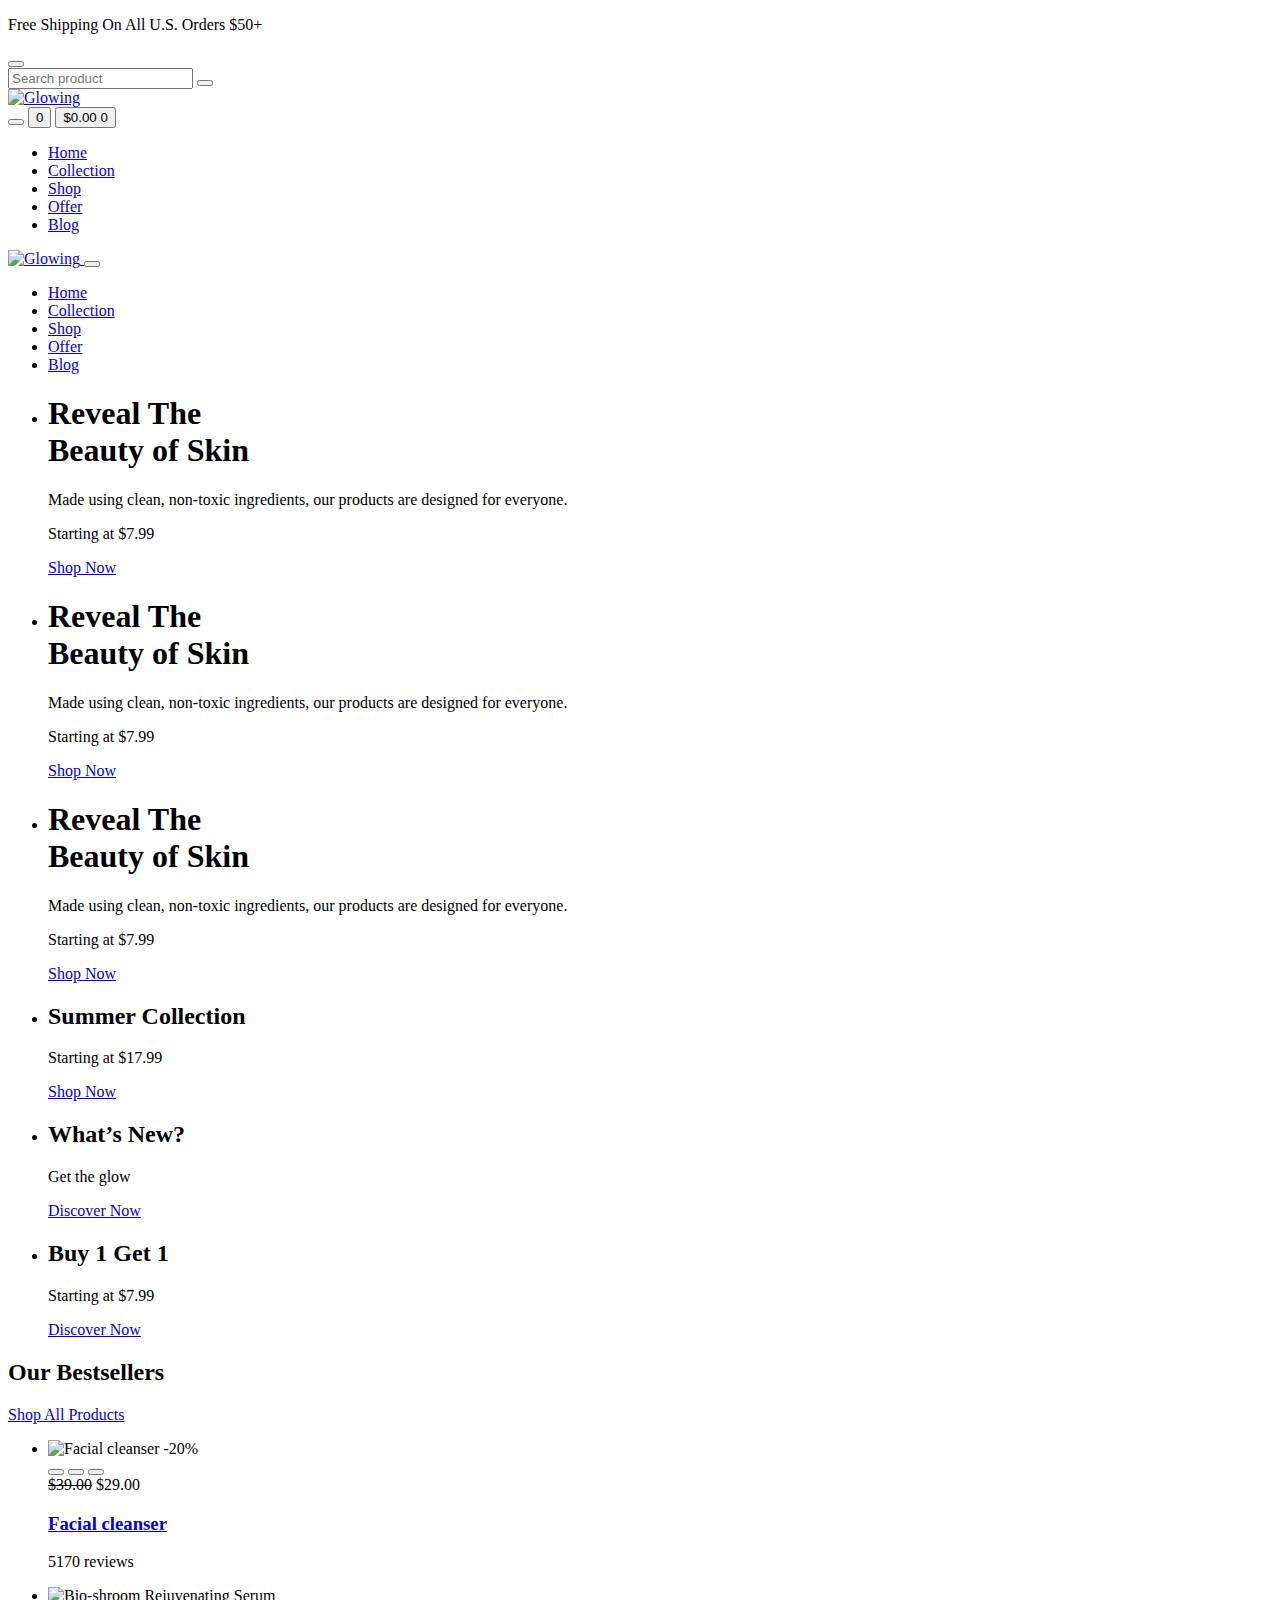
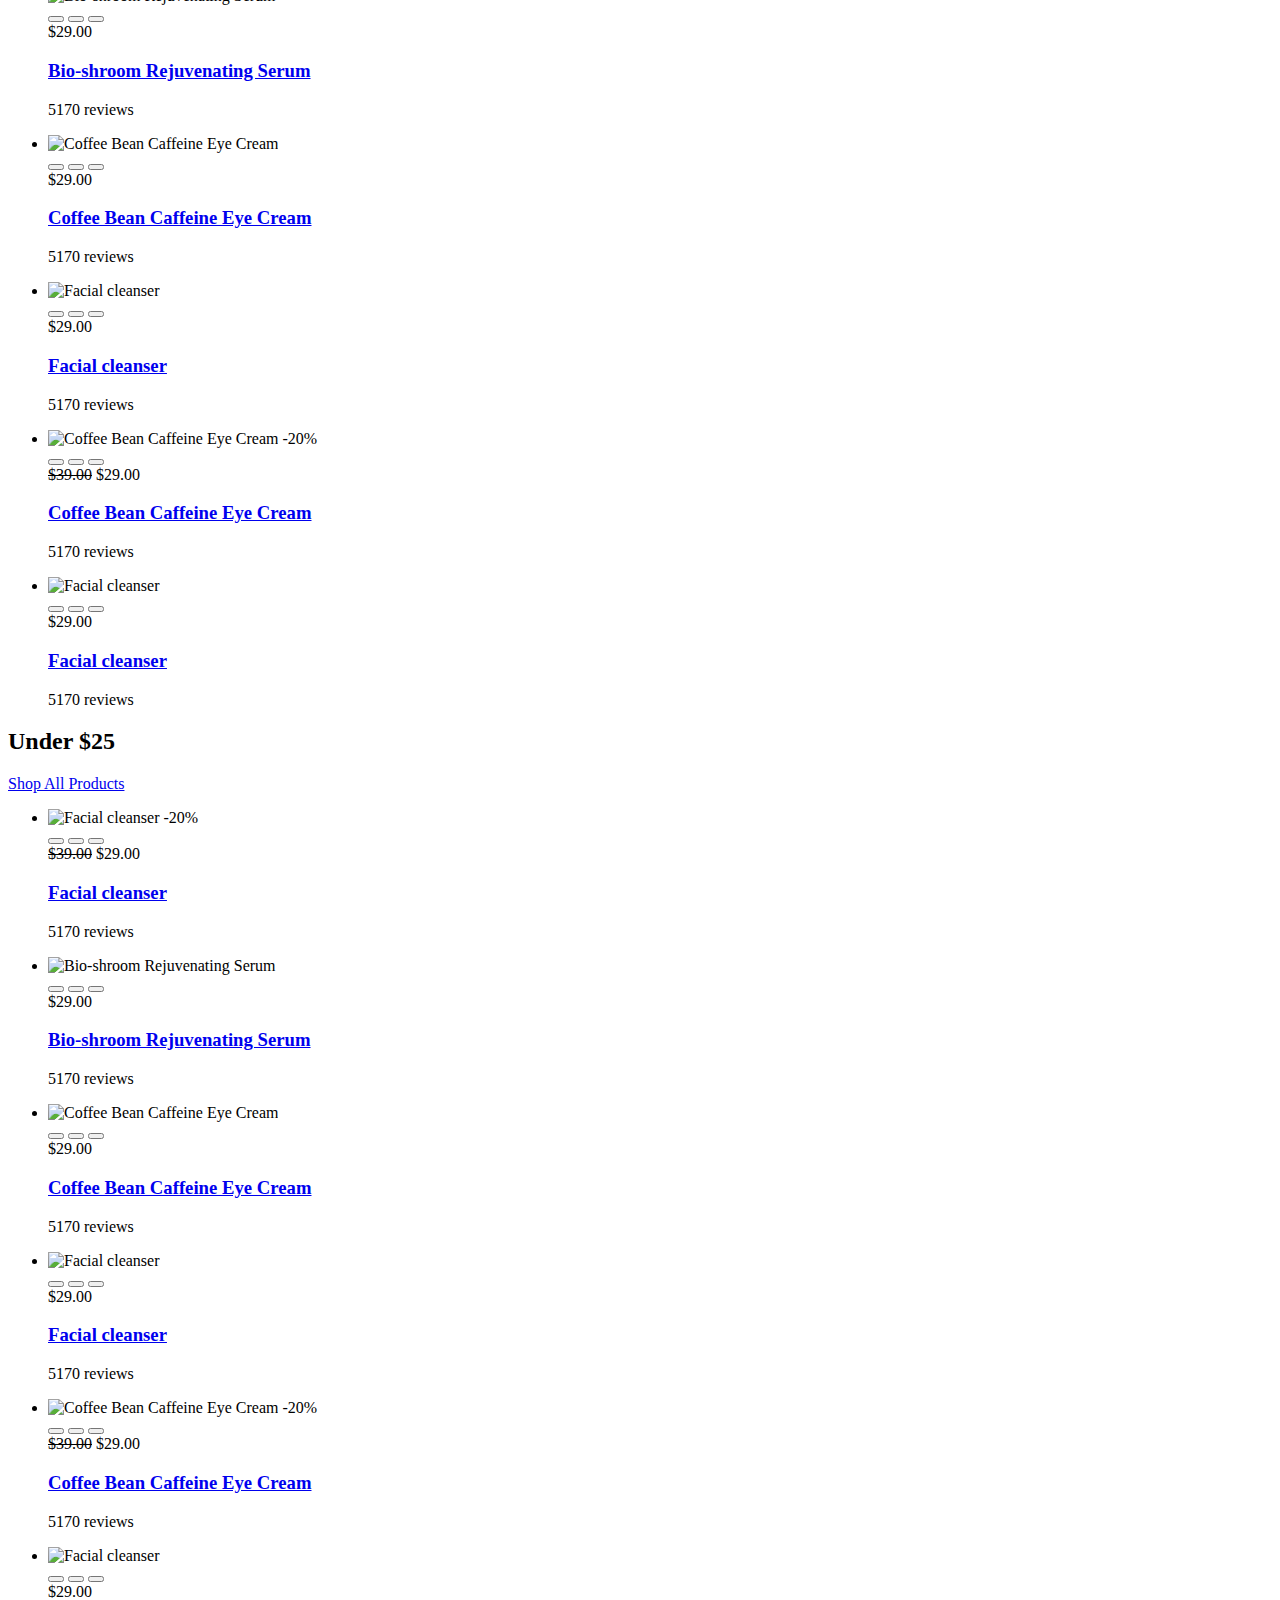
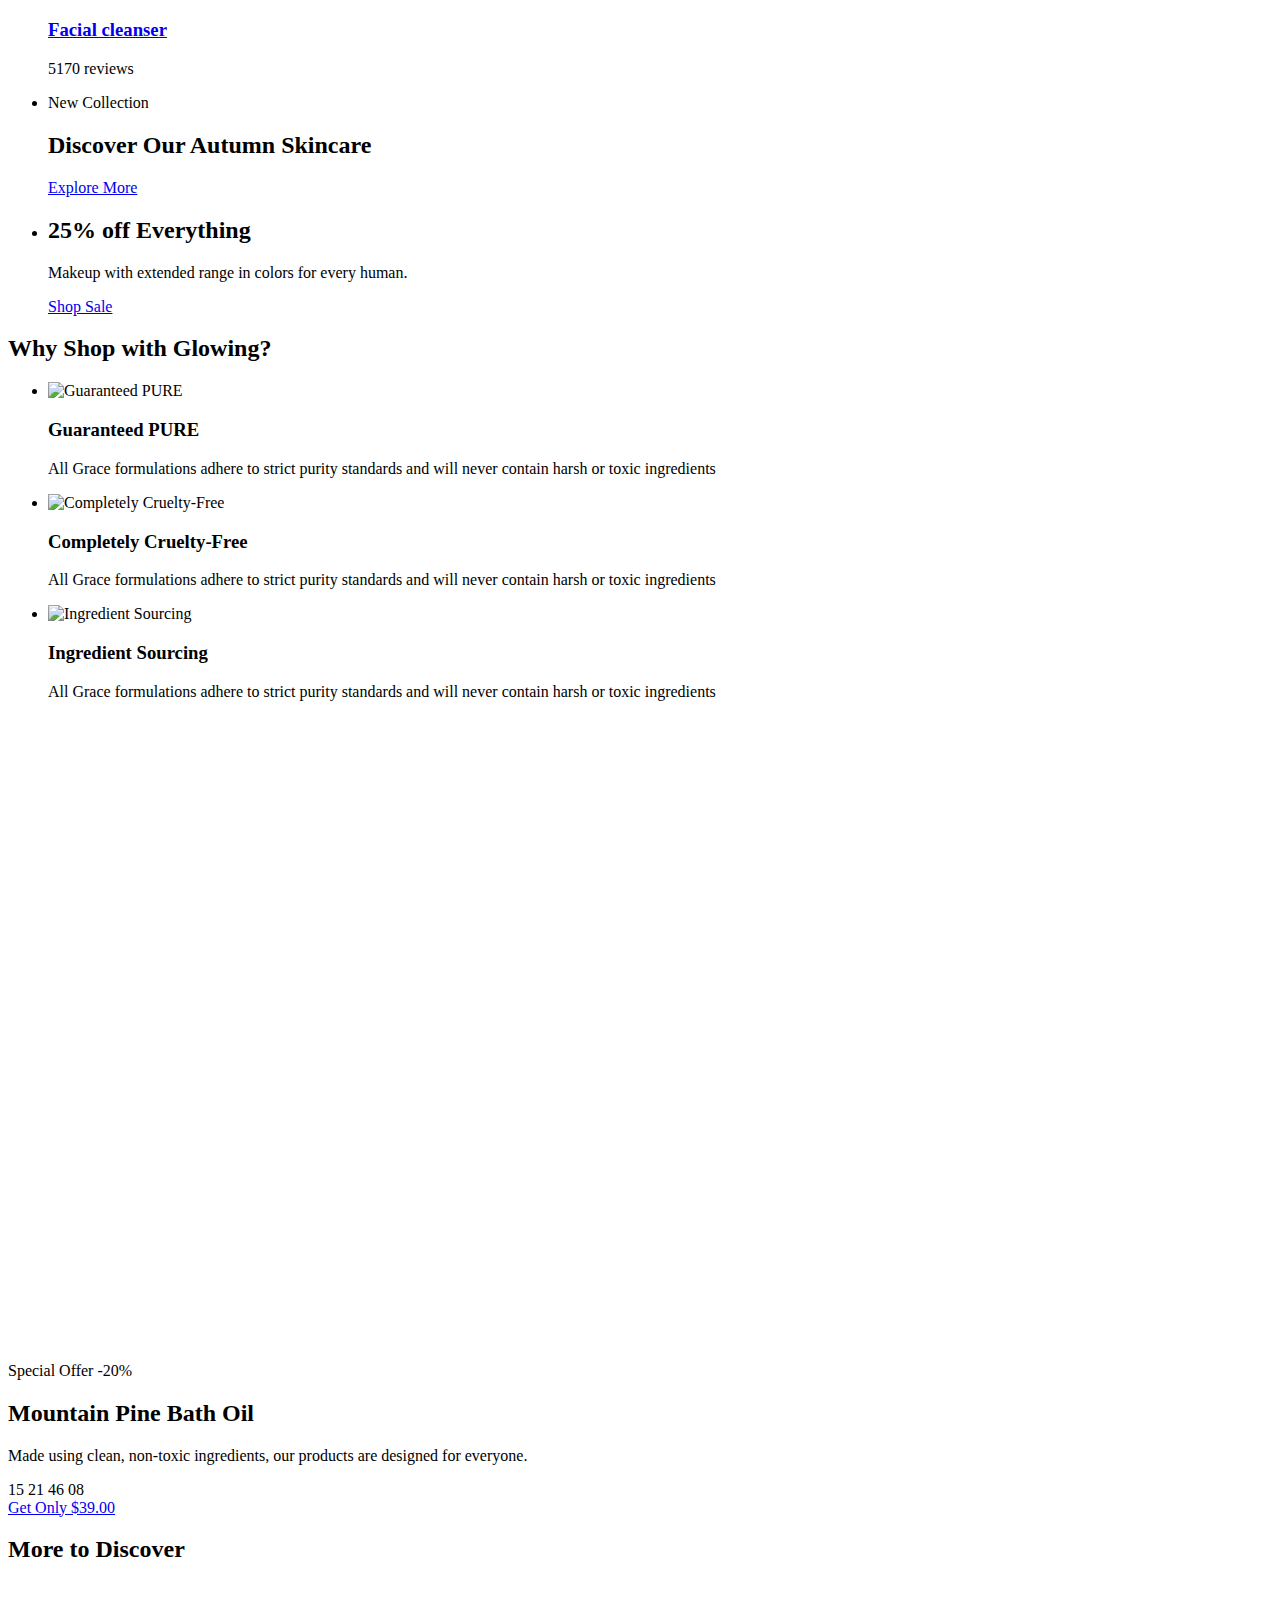
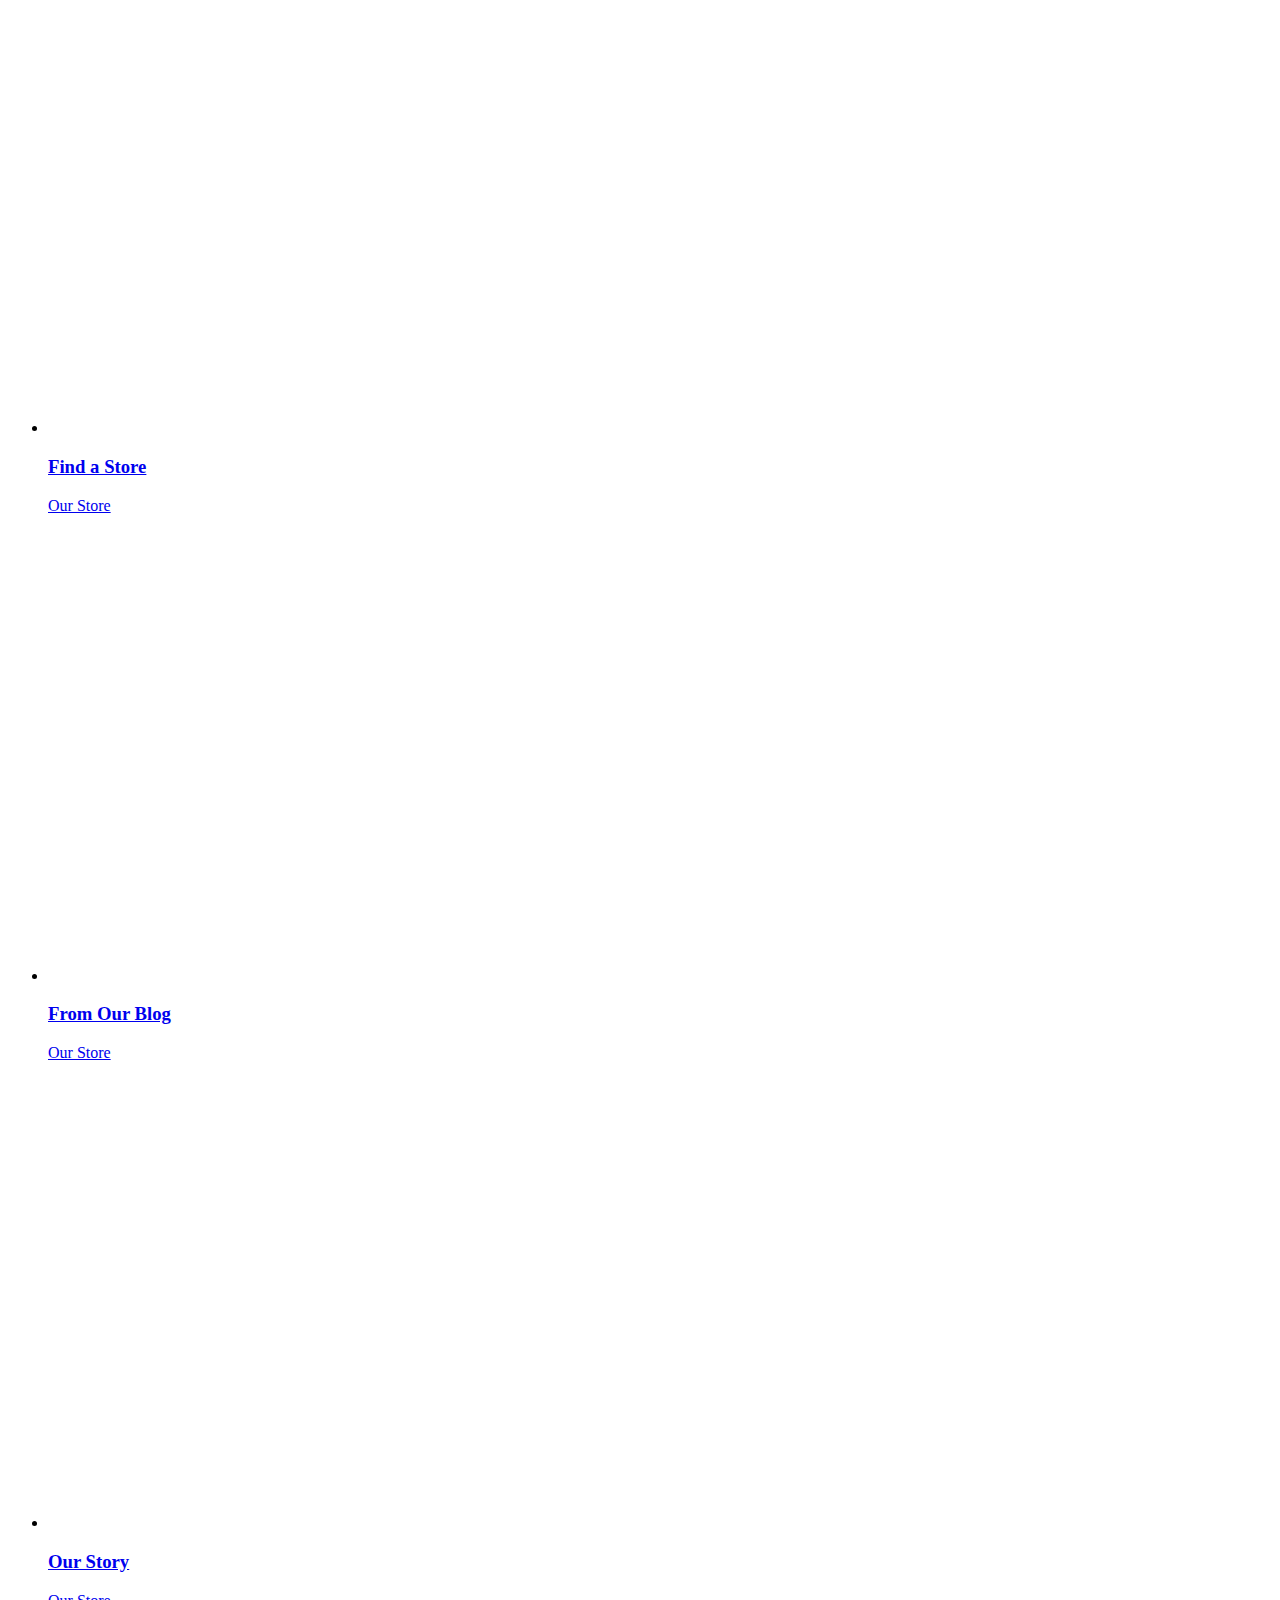
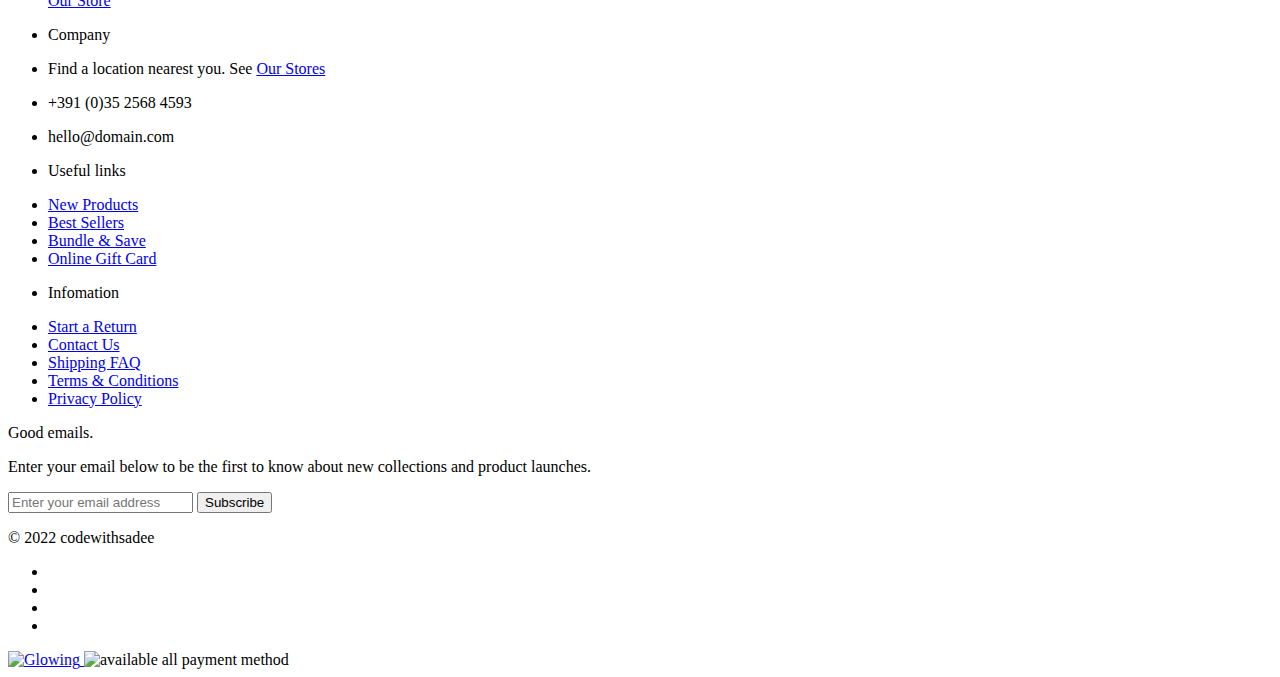
==== index (1).html @ ff94a31a "Add files via upload" ====
<!DOCTYPE html>
<html lang="en">

<head>
  <meta charset="UTF-8">
  <meta http-equiv="X-UA-Compatible" content="IE=edge">
  <meta name="viewport" content="width=device-width, initial-scale=1.0">
  <title>Glowing - Reveal The Beauty of Skin</title>

  <!-- 
    - favicon
  -->
  <link rel="shortcut icon" href="./favicon.svg" type="image/svg+xml">

  <!-- 
    - custom css link
  -->
  <link rel="stylesheet" href="./assets/css/style.css">

  <!-- 
    - google font link
  -->
  <link rel="preconnect" href="https://fonts.googleapis.com">
  <link rel="preconnect" href="https://fonts.gstatic.com" crossorigin>
  <link href="https://fonts.googleapis.com/css2?family=Urbanist:wght@400;500;600;700;800&display=swap" rel="stylesheet">

  <!-- 
    - preload images
  -->
  <link rel="preload" as="image" href="./assets/images/logo.png">
  <link rel="preload" as="image" href="./assets/images/hero-banner-1.jpg">
  <link rel="preload" as="image" href="./assets/images/hero-banner-2.jpg">
  <link rel="preload" as="image" href="./assets/images/hero-banner-3.jpg">

</head>

<body id="top">

  <!-- 
    - #HEADER
  -->

  <header class="header">

    <div class="alert">
      <div class="container">
        <p class="alert-text">Free Shipping On All U.S. Orders $50+</p>
      </div>
    </div>

    <div class="header-top" data-header>
      <div class="container">

        <button class="nav-open-btn" aria-label="open menu" data-nav-toggler>
          <span class="line line-1"></span>
          <span class="line line-2"></span>
          <span class="line line-3"></span>
        </button>

        <div class="input-wrapper">
          <input type="search" name="search" placeholder="Search product" class="search-field">

          <button class="search-submit" aria-label="search">
            <ion-icon name="search-outline" aria-hidden="true"></ion-icon>
          </button>
        </div>

        <a href="#" class="logo">
          <img src="./assets/images/logo.png" width="179" height="26" alt="Glowing">
        </a>

        <div class="header-actions">

          <button class="header-action-btn" aria-label="user">
            <ion-icon name="person-outline" aria-hidden="true" aria-hidden="true"></ion-icon>
          </button>

          <button class="header-action-btn" aria-label="favourite item">
            <ion-icon name="star-outline" aria-hidden="true" aria-hidden="true"></ion-icon>

            <span class="btn-badge">0</span>
          </button>

          <button class="header-action-btn" aria-label="cart item">
            <data class="btn-text" value="0">$0.00</data>

            <ion-icon name="bag-handle-outline" aria-hidden="true" aria-hidden="true"></ion-icon>

            <span class="btn-badge">0</span>
          </button>

        </div>

        <nav class="navbar">
          <ul class="navbar-list">

            <li>
              <a href="#home" class="navbar-link has-after">Home</a>
            </li>

            <li>
              <a href="#collection" class="navbar-link has-after">Collection</a>
            </li>

            <li>
              <a href="#shop" class="navbar-link has-after">Shop</a>
            </li>

            <li>
              <a href="#offer" class="navbar-link has-after">Offer</a>
            </li>

            <li>
              <a href="#blog" class="navbar-link has-after">Blog</a>
            </li>

          </ul>
        </nav>

      </div>
    </div>

  </header>





  <!-- 
    - #MOBILE NAVBAR
  -->

  <div class="sidebar">
    <div class="mobile-navbar" data-navbar>

      <div class="wrapper">
        <a href="#" class="logo">
          <img src="./assets/images/logo.png" width="179" height="26" alt="Glowing">
        </a>

        <button class="nav-close-btn" aria-label="close menu" data-nav-toggler>
          <ion-icon name="close-outline" aria-hidden="true"></ion-icon>
        </button>
      </div>

      <ul class="navbar-list">

        <li>
          <a href="#home" class="navbar-link" data-nav-link>Home</a>
        </li>

        <li>
          <a href="#collection" class="navbar-link" data-nav-link>Collection</a>
        </li>

        <li>
          <a href="#shop" class="navbar-link" data-nav-link>Shop</a>
        </li>

        <li>
          <a href="#offer" class="navbar-link" data-nav-link>Offer</a>
        </li>

        <li>
          <a href="#blog" class="navbar-link" data-nav-link>Blog</a>
        </li>

      </ul>

    </div>

    <div class="overlay" data-nav-toggler data-overlay></div>
  </div>





  <main>
    <article>

      <!-- 
        - #HERO
      -->

      <section class="section hero" id="home" aria-label="hero" data-section>
        <div class="container">

          <ul class="has-scrollbar">

            <li class="scrollbar-item">
              <div class="hero-card has-bg-image" style="background-image: url('./assets/images/hero-banner-1.jpg')">

                <div class="card-content">

                  <h1 class="h1 hero-title">
                    Reveal The <br>
                    Beauty of Skin
                  </h1>

                  <p class="hero-text">
                    Made using clean, non-toxic ingredients, our products are designed for everyone.
                  </p>

                  <p class="price">Starting at $7.99</p>

                  <a href="#" class="btn btn-primary">Shop Now</a>

                </div>

              </div>
            </li>

            <li class="scrollbar-item">
              <div class="hero-card has-bg-image" style="background-image: url('./assets/images/hero-banner-2.jpg')">

                <div class="card-content">

                  <h1 class="h1 hero-title">
                    Reveal The <br>
                    Beauty of Skin
                  </h1>

                  <p class="hero-text">
                    Made using clean, non-toxic ingredients, our products are designed for everyone.
                  </p>

                  <p class="price">Starting at $7.99</p>

                  <a href="#" class="btn btn-primary">Shop Now</a>

                </div>

              </div>
            </li>

            <li class="scrollbar-item">
              <div class="hero-card has-bg-image" style="background-image: url('./assets/images/hero-banner-3.jpg')">

                <div class="card-content">

                  <h1 class="h1 hero-title">
                    Reveal The <br>
                    Beauty of Skin
                  </h1>

                  <p class="hero-text">
                    Made using clean, non-toxic ingredients, our products are designed for everyone.
                  </p>

                  <p class="price">Starting at $7.99</p>

                  <a href="#" class="btn btn-primary">Shop Now</a>

                </div>

              </div>
            </li>

          </ul>

        </div>
      </section>





      <!-- 
        - #COLLECTION
      -->

      <section class="section collection" id="collection" aria-label="collection" data-section>
        <div class="container">

          <ul class="collection-list">

            <li>
              <div class="collection-card has-before hover:shine">

                <h2 class="h2 card-title">Summer Collection</h2>

                <p class="card-text">Starting at $17.99</p>

                <a href="#" class="btn-link">
                  <span class="span">Shop Now</span>

                  <ion-icon name="arrow-forward" aria-hidden="true"></ion-icon>
                </a>

                <div class="has-bg-image" style="background-image: url('./assets/images/collection-1.jpg')"></div>

              </div>
            </li>

            <li>
              <div class="collection-card has-before hover:shine">

                <h2 class="h2 card-title">What’s New?</h2>

                <p class="card-text">Get the glow</p>

                <a href="#" class="btn-link">
                  <span class="span">Discover Now</span>

                  <ion-icon name="arrow-forward" aria-hidden="true"></ion-icon>
                </a>

                <div class="has-bg-image" style="background-image: url('./assets/images/collection-2.jpg')"></div>

              </div>
            </li>

            <li>
              <div class="collection-card has-before hover:shine">

                <h2 class="h2 card-title">Buy 1 Get 1</h2>

                <p class="card-text">Starting at $7.99</p>

                <a href="#" class="btn-link">
                  <span class="span">Discover Now</span>

                  <ion-icon name="arrow-forward" aria-hidden="true"></ion-icon>
                </a>

                <div class="has-bg-image" style="background-image: url('./assets/images/collection-3.jpg')"></div>

              </div>
            </li>

          </ul>

        </div>
      </section>





      <!-- 
        - #SHOP
      -->

      <section class="section shop" id="shop" aria-label="shop" data-section>
        <div class="container">

          <div class="title-wrapper">
            <h2 class="h2 section-title">Our Bestsellers</h2>

            <a href="#" class="btn-link">
              <span class="span">Shop All Products</span>

              <ion-icon name="arrow-forward" aria-hidden="true"></ion-icon>
            </a>
          </div>

          <ul class="has-scrollbar">

            <li class="scrollbar-item">
              <div class="shop-card">

                <div class="card-banner img-holder" style="--width: 540; --height: 720;">
                  <img src="./assets/images/product-01.jpg" width="540" height="720" loading="lazy"
                    alt="Facial cleanser" class="img-cover">

                  <span class="badge" aria-label="20% off">-20%</span>

                  <div class="card-actions">

                    <button class="action-btn" aria-label="add to cart">
                      <ion-icon name="bag-handle-outline" aria-hidden="true"></ion-icon>
                    </button>

                    <button class="action-btn" aria-label="add to whishlist">
                      <ion-icon name="star-outline" aria-hidden="true"></ion-icon>
                    </button>

                    <button class="action-btn" aria-label="compare">
                      <ion-icon name="repeat-outline" aria-hidden="true"></ion-icon>
                    </button>

                  </div>
                </div>

                <div class="card-content">

                  <div class="price">
                    <del class="del">$39.00</del>

                    <span class="span">$29.00</span>
                  </div>

                  <h3>
                    <a href="#" class="card-title">Facial cleanser</a>
                  </h3>

                  <div class="card-rating">

                    <div class="rating-wrapper" aria-label="5 start rating">
                      <ion-icon name="star" aria-hidden="true"></ion-icon>
                      <ion-icon name="star" aria-hidden="true"></ion-icon>
                      <ion-icon name="star" aria-hidden="true"></ion-icon>
                      <ion-icon name="star" aria-hidden="true"></ion-icon>
                      <ion-icon name="star" aria-hidden="true"></ion-icon>
                    </div>

                    <p class="rating-text">5170 reviews</p>

                  </div>

                </div>

              </div>
            </li>

            <li class="scrollbar-item">
              <div class="shop-card">

                <div class="card-banner img-holder" style="--width: 540; --height: 720;">
                  <img src="./assets/images/product-02.jpg" width="540" height="720" loading="lazy"
                    alt="Bio-shroom Rejuvenating Serum" class="img-cover">

                  <div class="card-actions">

                    <button class="action-btn" aria-label="add to cart">
                      <ion-icon name="bag-handle-outline" aria-hidden="true"></ion-icon>
                    </button>

                    <button class="action-btn" aria-label="add to whishlist">
                      <ion-icon name="star-outline" aria-hidden="true"></ion-icon>
                    </button>

                    <button class="action-btn" aria-label="compare">
                      <ion-icon name="repeat-outline" aria-hidden="true"></ion-icon>
                    </button>

                  </div>
                </div>

                <div class="card-content">

                  <div class="price">
                    <span class="span">$29.00</span>
                  </div>

                  <h3>
                    <a href="#" class="card-title">Bio-shroom Rejuvenating Serum</a>
                  </h3>

                  <div class="card-rating">

                    <div class="rating-wrapper" aria-label="5 start rating">
                      <ion-icon name="star" aria-hidden="true"></ion-icon>
                      <ion-icon name="star" aria-hidden="true"></ion-icon>
                      <ion-icon name="star" aria-hidden="true"></ion-icon>
                      <ion-icon name="star" aria-hidden="true"></ion-icon>
                      <ion-icon name="star" aria-hidden="true"></ion-icon>
                    </div>

                    <p class="rating-text">5170 reviews</p>

                  </div>

                </div>

              </div>
            </li>

            <li class="scrollbar-item">
              <div class="shop-card">

                <div class="card-banner img-holder" style="--width: 540; --height: 720;">
                  <img src="./assets/images/product-03.jpg" width="540" height="720" loading="lazy"
                    alt="Coffee Bean Caffeine Eye Cream" class="img-cover">

                  <div class="card-actions">

                    <button class="action-btn" aria-label="add to cart">
                      <ion-icon name="bag-handle-outline" aria-hidden="true"></ion-icon>
                    </button>

                    <button class="action-btn" aria-label="add to whishlist">
                      <ion-icon name="star-outline" aria-hidden="true"></ion-icon>
                    </button>

                    <button class="action-btn" aria-label="compare">
                      <ion-icon name="repeat-outline" aria-hidden="true"></ion-icon>
                    </button>

                  </div>
                </div>

                <div class="card-content">

                  <div class="price">
                    <span class="span">$29.00</span>
                  </div>

                  <h3>
                    <a href="#" class="card-title">Coffee Bean Caffeine Eye Cream</a>
                  </h3>

                  <div class="card-rating">

                    <div class="rating-wrapper" aria-label="5 start rating">
                      <ion-icon name="star" aria-hidden="true"></ion-icon>
                      <ion-icon name="star" aria-hidden="true"></ion-icon>
                      <ion-icon name="star" aria-hidden="true"></ion-icon>
                      <ion-icon name="star" aria-hidden="true"></ion-icon>
                      <ion-icon name="star" aria-hidden="true"></ion-icon>
                    </div>

                    <p class="rating-text">5170 reviews</p>

                  </div>

                </div>

              </div>
            </li>

            <li class="scrollbar-item">
              <div class="shop-card">

                <div class="card-banner img-holder" style="--width: 540; --height: 720;">
                  <img src="./assets/images/product-04.jpg" width="540" height="720" loading="lazy"
                    alt="Facial cleanser" class="img-cover">

                  <div class="card-actions">

                    <button class="action-btn" aria-label="add to cart">
                      <ion-icon name="bag-handle-outline" aria-hidden="true"></ion-icon>
                    </button>

                    <button class="action-btn" aria-label="add to whishlist">
                      <ion-icon name="star-outline" aria-hidden="true"></ion-icon>
                    </button>

                    <button class="action-btn" aria-label="compare">
                      <ion-icon name="repeat-outline" aria-hidden="true"></ion-icon>
                    </button>

                  </div>
                </div>

                <div class="card-content">

                  <div class="price">
                    <span class="span">$29.00</span>
                  </div>

                  <h3>
                    <a href="#" class="card-title">Facial cleanser</a>
                  </h3>

                  <div class="card-rating">

                    <div class="rating-wrapper" aria-label="5 start rating">
                      <ion-icon name="star" aria-hidden="true"></ion-icon>
                      <ion-icon name="star" aria-hidden="true"></ion-icon>
                      <ion-icon name="star" aria-hidden="true"></ion-icon>
                      <ion-icon name="star" aria-hidden="true"></ion-icon>
                      <ion-icon name="star" aria-hidden="true"></ion-icon>
                    </div>

                    <p class="rating-text">5170 reviews</p>

                  </div>

                </div>

              </div>
            </li>

            <li class="scrollbar-item">
              <div class="shop-card">

                <div class="card-banner img-holder" style="--width: 540; --height: 720;">
                  <img src="./assets/images/product-05.jpg" width="540" height="720" loading="lazy"
                    alt="Coffee Bean Caffeine Eye Cream" class="img-cover">

                  <span class="badge" aria-label="20% off">-20%</span>

                  <div class="card-actions">

                    <button class="action-btn" aria-label="add to cart">
                      <ion-icon name="bag-handle-outline" aria-hidden="true"></ion-icon>
                    </button>

                    <button class="action-btn" aria-label="add to whishlist">
                      <ion-icon name="star-outline" aria-hidden="true"></ion-icon>
                    </button>

                    <button class="action-btn" aria-label="compare">
                      <ion-icon name="repeat-outline" aria-hidden="true"></ion-icon>
                    </button>

                  </div>
                </div>

                <div class="card-content">

                  <div class="price">
                    <del class="del">$39.00</del>

                    <span class="span">$29.00</span>
                  </div>

                  <h3>
                    <a href="#" class="card-title">Coffee Bean Caffeine Eye Cream</a>
                  </h3>

                  <div class="card-rating">

                    <div class="rating-wrapper" aria-label="5 start rating">
                      <ion-icon name="star" aria-hidden="true"></ion-icon>
                      <ion-icon name="star" aria-hidden="true"></ion-icon>
                      <ion-icon name="star" aria-hidden="true"></ion-icon>
                      <ion-icon name="star" aria-hidden="true"></ion-icon>
                      <ion-icon name="star" aria-hidden="true"></ion-icon>
                    </div>

                    <p class="rating-text">5170 reviews</p>

                  </div>

                </div>

              </div>
            </li>

            <li class="scrollbar-item">
              <div class="shop-card">

                <div class="card-banner img-holder" style="--width: 540; --height: 720;">
                  <img src="./assets/images/product-06.jpg" width="540" height="720" loading="lazy"
                    alt="Facial cleanser" class="img-cover">

                  <div class="card-actions">

                    <button class="action-btn" aria-label="add to cart">
                      <ion-icon name="bag-handle-outline" aria-hidden="true"></ion-icon>
                    </button>

                    <button class="action-btn" aria-label="add to whishlist">
                      <ion-icon name="star-outline" aria-hidden="true"></ion-icon>
                    </button>

                    <button class="action-btn" aria-label="compare">
                      <ion-icon name="repeat-outline" aria-hidden="true"></ion-icon>
                    </button>

                  </div>
                </div>

                <div class="card-content">

                  <div class="price">
                    <span class="span">$29.00</span>
                  </div>

                  <h3>
                    <a href="#" class="card-title">Facial cleanser</a>
                  </h3>

                  <div class="card-rating">

                    <div class="rating-wrapper" aria-label="5 start rating">
                      <ion-icon name="star" aria-hidden="true"></ion-icon>
                      <ion-icon name="star" aria-hidden="true"></ion-icon>
                      <ion-icon name="star" aria-hidden="true"></ion-icon>
                      <ion-icon name="star" aria-hidden="true"></ion-icon>
                      <ion-icon name="star" aria-hidden="true"></ion-icon>
                    </div>

                    <p class="rating-text">5170 reviews</p>

                  </div>

                </div>

              </div>
            </li>

          </ul>

        </div>
      </section>

      <section class="section shop" id="shop" aria-label="shop" data-section>
        <div class="container">

          <div class="title-wrapper">
            <h2 class="h2 section-title">Under $25</h2>

            <a href="#" class="btn-link">
              <span class="span">Shop All Products</span>

              <ion-icon name="arrow-forward" aria-hidden="true"></ion-icon>
            </a>
          </div>

          <ul class="has-scrollbar">

            <li class="scrollbar-item">
              <div class="shop-card">

                <div class="card-banner img-holder" style="--width: 540; --height: 720;">
                  <img src="./assets/images/product-07.jpg" width="540" height="720" loading="lazy"
                    alt="Facial cleanser" class="img-cover">

                  <span class="badge" aria-label="20% off">-20%</span>

                  <div class="card-actions">

                    <button class="action-btn" aria-label="add to cart">
                      <ion-icon name="bag-handle-outline" aria-hidden="true"></ion-icon>
                    </button>

                    <button class="action-btn" aria-label="add to whishlist">
                      <ion-icon name="star-outline" aria-hidden="true"></ion-icon>
                    </button>

                    <button class="action-btn" aria-label="compare">
                      <ion-icon name="repeat-outline" aria-hidden="true"></ion-icon>
                    </button>

                  </div>
                </div>

                <div class="card-content">

                  <div class="price">
                    <del class="del">$39.00</del>

                    <span class="span">$29.00</span>
                  </div>

                  <h3>
                    <a href="#" class="card-title">Facial cleanser</a>
                  </h3>

                  <div class="card-rating">

                    <div class="rating-wrapper" aria-label="5 start rating">
                      <ion-icon name="star" aria-hidden="true"></ion-icon>
                      <ion-icon name="star" aria-hidden="true"></ion-icon>
                      <ion-icon name="star" aria-hidden="true"></ion-icon>
                      <ion-icon name="star" aria-hidden="true"></ion-icon>
                      <ion-icon name="star" aria-hidden="true"></ion-icon>
                    </div>

                    <p class="rating-text">5170 reviews</p>

                  </div>

                </div>

              </div>
            </li>

            <li class="scrollbar-item">
              <div class="shop-card">

                <div class="card-banner img-holder" style="--width: 540; --height: 720;">
                  <img src="./assets/images/product-08.jpg" width="540" height="720" loading="lazy"
                    alt="Bio-shroom Rejuvenating Serum" class="img-cover">

                  <div class="card-actions">

                    <button class="action-btn" aria-label="add to cart">
                      <ion-icon name="bag-handle-outline" aria-hidden="true"></ion-icon>
                    </button>

                    <button class="action-btn" aria-label="add to whishlist">
                      <ion-icon name="star-outline" aria-hidden="true"></ion-icon>
                    </button>

                    <button class="action-btn" aria-label="compare">
                      <ion-icon name="repeat-outline" aria-hidden="true"></ion-icon>
                    </button>

                  </div>
                </div>

                <div class="card-content">

                  <div class="price">
                    <span class="span">$29.00</span>
                  </div>

                  <h3>
                    <a href="#" class="card-title">Bio-shroom Rejuvenating Serum</a>
                  </h3>

                  <div class="card-rating">

                    <div class="rating-wrapper" aria-label="5 start rating">
                      <ion-icon name="star" aria-hidden="true"></ion-icon>
                      <ion-icon name="star" aria-hidden="true"></ion-icon>
                      <ion-icon name="star" aria-hidden="true"></ion-icon>
                      <ion-icon name="star" aria-hidden="true"></ion-icon>
                      <ion-icon name="star" aria-hidden="true"></ion-icon>
                    </div>

                    <p class="rating-text">5170 reviews</p>

                  </div>

                </div>

              </div>
            </li>

            <li class="scrollbar-item">
              <div class="shop-card">

                <div class="card-banner img-holder" style="--width: 540; --height: 720;">
                  <img src="./assets/images/product-09.jpg" width="540" height="720" loading="lazy"
                    alt="Coffee Bean Caffeine Eye Cream" class="img-cover">

                  <div class="card-actions">

                    <button class="action-btn" aria-label="add to cart">
                      <ion-icon name="bag-handle-outline" aria-hidden="true"></ion-icon>
                    </button>

                    <button class="action-btn" aria-label="add to whishlist">
                      <ion-icon name="star-outline" aria-hidden="true"></ion-icon>
                    </button>

                    <button class="action-btn" aria-label="compare">
                      <ion-icon name="repeat-outline" aria-hidden="true"></ion-icon>
                    </button>

                  </div>
                </div>

                <div class="card-content">

                  <div class="price">
                    <span class="span">$29.00</span>
                  </div>

                  <h3>
                    <a href="#" class="card-title">Coffee Bean Caffeine Eye Cream</a>
                  </h3>

                  <div class="card-rating">

                    <div class="rating-wrapper" aria-label="5 start rating">
                      <ion-icon name="star" aria-hidden="true"></ion-icon>
                      <ion-icon name="star" aria-hidden="true"></ion-icon>
                      <ion-icon name="star" aria-hidden="true"></ion-icon>
                      <ion-icon name="star" aria-hidden="true"></ion-icon>
                      <ion-icon name="star" aria-hidden="true"></ion-icon>
                    </div>

                    <p class="rating-text">5170 reviews</p>

                  </div>

                </div>

              </div>
            </li>

            <li class="scrollbar-item">
              <div class="shop-card">

                <div class="card-banner img-holder" style="--width: 540; --height: 720;">
                  <img src="./assets/images/product-10.jpg" width="540" height="720" loading="lazy"
                    alt="Facial cleanser" class="img-cover">

                  <div class="card-actions">

                    <button class="action-btn" aria-label="add to cart">
                      <ion-icon name="bag-handle-outline" aria-hidden="true"></ion-icon>
                    </button>

                    <button class="action-btn" aria-label="add to whishlist">
                      <ion-icon name="star-outline" aria-hidden="true"></ion-icon>
                    </button>

                    <button class="action-btn" aria-label="compare">
                      <ion-icon name="repeat-outline" aria-hidden="true"></ion-icon>
                    </button>

                  </div>
                </div>

                <div class="card-content">

                  <div class="price">
                    <span class="span">$29.00</span>
                  </div>

                  <h3>
                    <a href="#" class="card-title">Facial cleanser</a>
                  </h3>

                  <div class="card-rating">

                    <div class="rating-wrapper" aria-label="5 start rating">
                      <ion-icon name="star" aria-hidden="true"></ion-icon>
                      <ion-icon name="star" aria-hidden="true"></ion-icon>
                      <ion-icon name="star" aria-hidden="true"></ion-icon>
                      <ion-icon name="star" aria-hidden="true"></ion-icon>
                      <ion-icon name="star" aria-hidden="true"></ion-icon>
                    </div>

                    <p class="rating-text">5170 reviews</p>

                  </div>

                </div>

              </div>
            </li>

            <li class="scrollbar-item">
              <div class="shop-card">

                <div class="card-banner img-holder" style="--width: 540; --height: 720;">
                  <img src="./assets/images/product-11.jpg" width="540" height="720" loading="lazy"
                    alt="Coffee Bean Caffeine Eye Cream" class="img-cover">

                  <span class="badge" aria-label="20% off">-20%</span>

                  <div class="card-actions">

                    <button class="action-btn" aria-label="add to cart">
                      <ion-icon name="bag-handle-outline" aria-hidden="true"></ion-icon>
                    </button>

                    <button class="action-btn" aria-label="add to whishlist">
                      <ion-icon name="star-outline" aria-hidden="true"></ion-icon>
                    </button>

                    <button class="action-btn" aria-label="compare">
                      <ion-icon name="repeat-outline" aria-hidden="true"></ion-icon>
                    </button>

                  </div>
                </div>

                <div class="card-content">

                  <div class="price">
                    <del class="del">$39.00</del>

                    <span class="span">$29.00</span>
                  </div>

                  <h3>
                    <a href="#" class="card-title">Coffee Bean Caffeine Eye Cream</a>
                  </h3>

                  <div class="card-rating">

                    <div class="rating-wrapper" aria-label="5 start rating">
                      <ion-icon name="star" aria-hidden="true"></ion-icon>
                      <ion-icon name="star" aria-hidden="true"></ion-icon>
                      <ion-icon name="star" aria-hidden="true"></ion-icon>
                      <ion-icon name="star" aria-hidden="true"></ion-icon>
                      <ion-icon name="star" aria-hidden="true"></ion-icon>
                    </div>

                    <p class="rating-text">5170 reviews</p>

                  </div>

                </div>

              </div>
            </li>

            <li class="scrollbar-item">
              <div class="shop-card">

                <div class="card-banner img-holder" style="--width: 540; --height: 720;">
                  <img src="./assets/images/product-01.jpg" width="540" height="720" loading="lazy"
                    alt="Facial cleanser" class="img-cover">

                  <div class="card-actions">

                    <button class="action-btn" aria-label="add to cart">
                      <ion-icon name="bag-handle-outline" aria-hidden="true"></ion-icon>
                    </button>

                    <button class="action-btn" aria-label="add to whishlist">
                      <ion-icon name="star-outline" aria-hidden="true"></ion-icon>
                    </button>

                    <button class="action-btn" aria-label="compare">
                      <ion-icon name="repeat-outline" aria-hidden="true"></ion-icon>
                    </button>

                  </div>
                </div>

                <div class="card-content">

                  <div class="price">
                    <span class="span">$29.00</span>
                  </div>

                  <h3>
                    <a href="#" class="card-title">Facial cleanser</a>
                  </h3>

                  <div class="card-rating">

                    <div class="rating-wrapper" aria-label="5 start rating">
                      <ion-icon name="star" aria-hidden="true"></ion-icon>
                      <ion-icon name="star" aria-hidden="true"></ion-icon>
                      <ion-icon name="star" aria-hidden="true"></ion-icon>
                      <ion-icon name="star" aria-hidden="true"></ion-icon>
                      <ion-icon name="star" aria-hidden="true"></ion-icon>
                    </div>

                    <p class="rating-text">5170 reviews</p>

                  </div>

                </div>

              </div>
            </li>

          </ul>

        </div>
      </section>





      <!-- 
        - #BANNER
      -->

      <section class="section banner" aria-label="banner" data-section>
        <div class="container">

          <ul class="banner-list">

            <li>
              <div class="banner-card banner-card-1 has-before hover:shine">

                <p class="card-subtitle">New Collection</p>

                <h2 class="h2 card-title">Discover Our Autumn Skincare</h2>

                <a href="#" class="btn btn-secondary">Explore More</a>

                <div class="has-bg-image" style="background-image: url('./assets/images/banner-1.jpg')"></div>

              </div>
            </li>

            <li>
              <div class="banner-card banner-card-2 has-before hover:shine">

                <h2 class="h2 card-title">25% off Everything</h2>

                <p class="card-text">
                  Makeup with extended range in colors for every human.
                </p>

                <a href="#" class="btn btn-secondary">Shop Sale</a>

                <div class="has-bg-image" style="background-image: url('./assets/images/banner-2.jpg')"></div>

              </div>
            </li>

          </ul>

        </div>
      </section>





      <!-- 
        - #FEATURE
      -->

      <section class="section feature" aria-label="feature" data-section>
        <div class="container">

          <h2 class="h2-large section-title">Why Shop with Glowing?</h2>

          <ul class="flex-list">

            <li class="flex-item">
              <div class="feature-card">

                <img src="./assets/images/feature-1.jpg" width="204" height="236" loading="lazy" alt="Guaranteed PURE"
                  class="card-icon">

                <h3 class="h3 card-title">Guaranteed PURE</h3>

                <p class="card-text">
                  All Grace formulations adhere to strict purity standards and will never contain harsh or toxic
                  ingredients
                </p>

              </div>
            </li>

            <li class="flex-item">
              <div class="feature-card">

                <img src="./assets/images/feature-2.jpg" width="204" height="236" loading="lazy"
                  alt="Completely Cruelty-Free" class="card-icon">

                <h3 class="h3 card-title">Completely Cruelty-Free</h3>

                <p class="card-text">
                  All Grace formulations adhere to strict purity standards and will never contain harsh or toxic
                  ingredients
                </p>

              </div>
            </li>

            <li class="flex-item">
              <div class="feature-card">

                <img src="./assets/images/feature-3.jpg" width="204" height="236" loading="lazy"
                  alt="Ingredient Sourcing" class="card-icon">

                <h3 class="h3 card-title">Ingredient Sourcing</h3>

                <p class="card-text">
                  All Grace formulations adhere to strict purity standards and will never contain harsh or toxic
                  ingredients
                </p>

              </div>
            </li>

          </ul>

        </div>
      </section>





      <!-- 
        - #OFFER
      -->

      <section class="section offer" id="offer" aria-label="offer" data-section>
        <div class="container">

          <figure class="offer-banner">
            <img src="./assets/images/offer-banner-1.jpg" width="305" height="408" loading="lazy" alt="offer products"
              class="w-100">

            <img src="./assets/images/offer-banner-2.jpg" width="450" height="625" loading="lazy" alt="offer products"
              class="w-100">
          </figure>

          <div class="offer-content">

            <p class="offer-subtitle">
              <span class="span">Special Offer</span>

              <span class="badge" aria-label="20% off">-20%</span>
            </p>

            <h2 class="h2-large section-title">Mountain Pine Bath Oil</h2>

            <p class="section-text">
              Made using clean, non-toxic ingredients, our products are designed for everyone.
            </p>

            <div class="countdown">

              <span class="time" aria-label="days">15</span>
              <span class="time" aria-label="hours">21</span>
              <span class="time" aria-label="minutes">46</span>
              <span class="time" aria-label="seconds">08</span>

            </div>

            <a href="#" class="btn btn-primary">Get Only $39.00</a>

          </div>

        </div>
      </section>





      <!-- 
        - #BLOG
      -->

      <section class="section blog" id="blog" aria-label="blog" data-section>
        <div class="container">

          <h2 class="h2-large section-title">More to Discover</h2>

          <ul class="flex-list">

            <li class="flex-item">
              <div class="blog-card">

                <figure class="card-banner img-holder has-before hover:shine" style="--width: 700; --height: 450;">
                  <img src="./assets/images/blog-1.jpg" width="700" height="450" loading="lazy" alt="Find a Store"
                    class="img-cover">
                </figure>

                <h3 class="h3">
                  <a href="#" class="card-title">Find a Store</a>
                </h3>

                <a href="#" class="btn-link">
                  <span class="span">Our Store</span>

                  <ion-icon name="arrow-forward-outline" aria-hidden="true"></ion-icon>
                </a>

              </div>
            </li>

            <li class="flex-item">
              <div class="blog-card">

                <figure class="card-banner img-holder has-before hover:shine" style="--width: 700; --height: 450;">
                  <img src="./assets/images/blog-2.jpg" width="700" height="450" loading="lazy" alt="From Our Blog"
                    class="img-cover">
                </figure>

                <h3 class="h3">
                  <a href="#" class="card-title">From Our Blog</a>
                </h3>

                <a href="#" class="btn-link">
                  <span class="span">Our Store</span>

                  <ion-icon name="arrow-forward-outline" aria-hidden="true"></ion-icon>
                </a>

              </div>
            </li>

            <li class="flex-item">
              <div class="blog-card">

                <figure class="card-banner img-holder has-before hover:shine" style="--width: 700; --height: 450;">
                  <img src="./assets/images/blog-3.jpg" width="700" height="450" loading="lazy" alt="Our Story"
                    class="img-cover">
                </figure>

                <h3 class="h3">
                  <a href="#" class="card-title">Our Story</a>
                </h3>

                <a href="#" class="btn-link">
                  <span class="span">Our Store</span>

                  <ion-icon name="arrow-forward-outline" aria-hidden="true"></ion-icon>
                </a>

              </div>
            </li>

          </ul>

        </div>
      </section>

    </article>
  </main>





  <!-- 
    - #FOOTER
  -->

  <footer class="footer" data-section>
    <div class="container">

      <div class="footer-top">

        <ul class="footer-list">

          <li>
            <p class="footer-list-title">Company</p>
          </li>

          <li>
            <p class="footer-list-text">
              Find a location nearest you. See <a href="#" class="link">Our Stores</a>
            </p>
          </li>

          <li>
            <p class="footer-list-text bold">+391 (0)35 2568 4593</p>
          </li>

          <li>
            <p class="footer-list-text">hello@domain.com</p>
          </li>

        </ul>

        <ul class="footer-list">

          <li>
            <p class="footer-list-title">Useful links</p>
          </li>

          <li>
            <a href="#" class="footer-link">New Products</a>
          </li>

          <li>
            <a href="#" class="footer-link">Best Sellers</a>
          </li>

          <li>
            <a href="#" class="footer-link">Bundle & Save</a>
          </li>

          <li>
            <a href="#" class="footer-link">Online Gift Card</a>
          </li>

        </ul>

        <ul class="footer-list">

          <li>
            <p class="footer-list-title">Infomation</p>
          </li>

          <li>
            <a href="#" class="footer-link">Start a Return</a>
          </li>

          <li>
            <a href="#" class="footer-link">Contact Us</a>
          </li>

          <li>
            <a href="#" class="footer-link">Shipping FAQ</a>
          </li>

          <li>
            <a href="#" class="footer-link">Terms & Conditions</a>
          </li>

          <li>
            <a href="#" class="footer-link">Privacy Policy</a>
          </li>

        </ul>

        <div class="footer-list">

          <p class="newsletter-title">Good emails.</p>

          <p class="newsletter-text">
            Enter your email below to be the first to know about new collections and product launches.
          </p>

          <form action="" class="newsletter-form">
            <input type="email" name="email_address" placeholder="Enter your email address" required
              class="email-field">

            <button type="submit" class="btn btn-primary">Subscribe</button>
          </form>

        </div>

      </div>

      <div class="footer-bottom">

        <div class="wrapper">
          <p class="copyright">
            &copy; 2022 codewithsadee
          </p>

          <ul class="social-list">

            <li>
              <a href="#" class="social-link">
                <ion-icon name="logo-twitter"></ion-icon>
              </a>
            </li>

            <li>
              <a href="#" class="social-link">
                <ion-icon name="logo-facebook"></ion-icon>
              </a>
            </li>

            <li>
              <a href="#" class="social-link">
                <ion-icon name="logo-instagram"></ion-icon>
              </a>
            </li>

            <li>
              <a href="#" class="social-link">
                <ion-icon name="logo-youtube"></ion-icon>
              </a>
            </li>

          </ul>
        </div>

        <a href="#" class="logo">
          <img src="./assets/images/logo.png" width="179" height="26" loading="lazy" alt="Glowing">
        </a>

        <img src="./assets/images/pay.png" width="313" height="28" alt="available all payment method" class="w-100">

      </div>

    </div>
  </footer>





  <!-- 
    - #BACK TO TOP
  -->

  <a href="#top" class="back-top-btn" aria-label="back to top" data-back-top-btn>
    <ion-icon name="arrow-up" aria-hidden="true"></ion-icon>
  </a>





  <!-- 
    - custom js link
  -->
  <script src="./assets/js/script.js" defer></script>

  <!-- 
    - ionicon link
  -->
  <script type="module" src="https://unpkg.com/ionicons@5.5.2/dist/ionicons/ionicons.esm.js"></script>
  <script nomodule src="https://unpkg.com/ionicons@5.5.2/dist/ionicons/ionicons.js"></script>

</body>

</html>
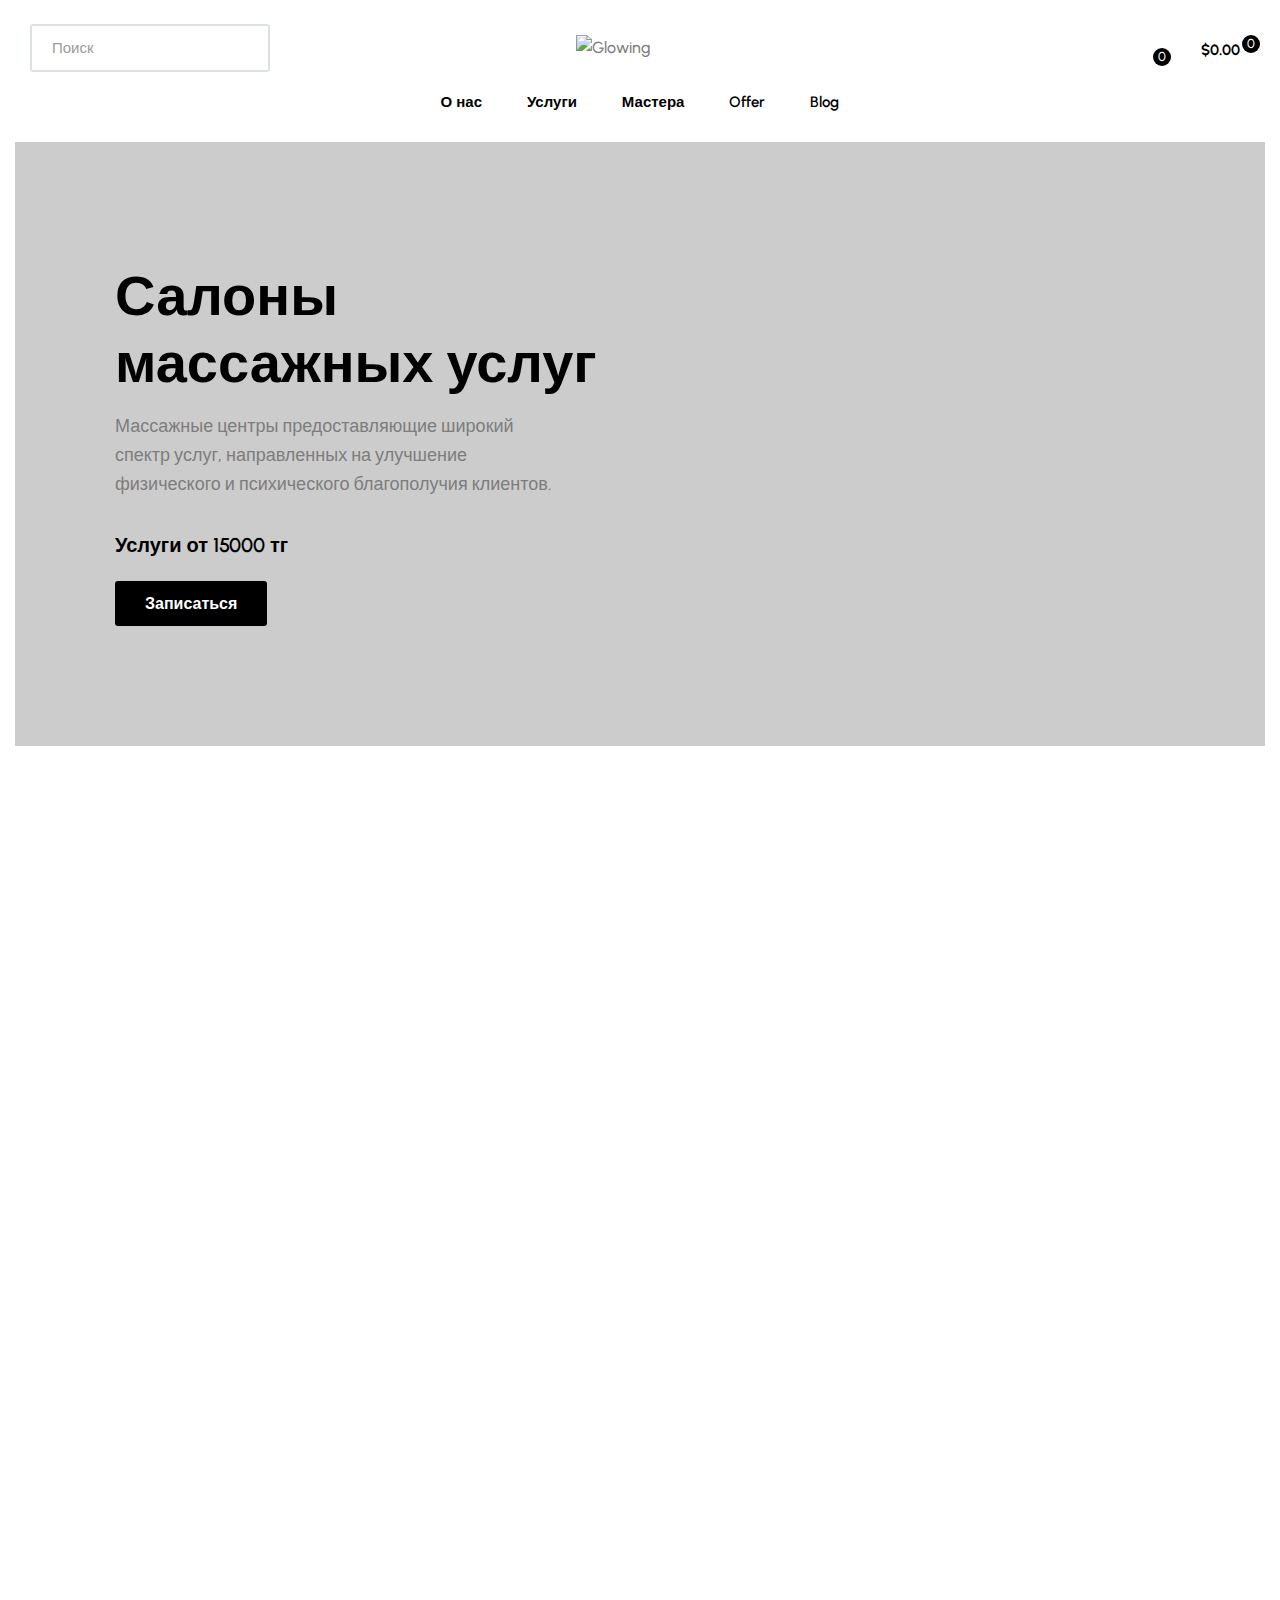
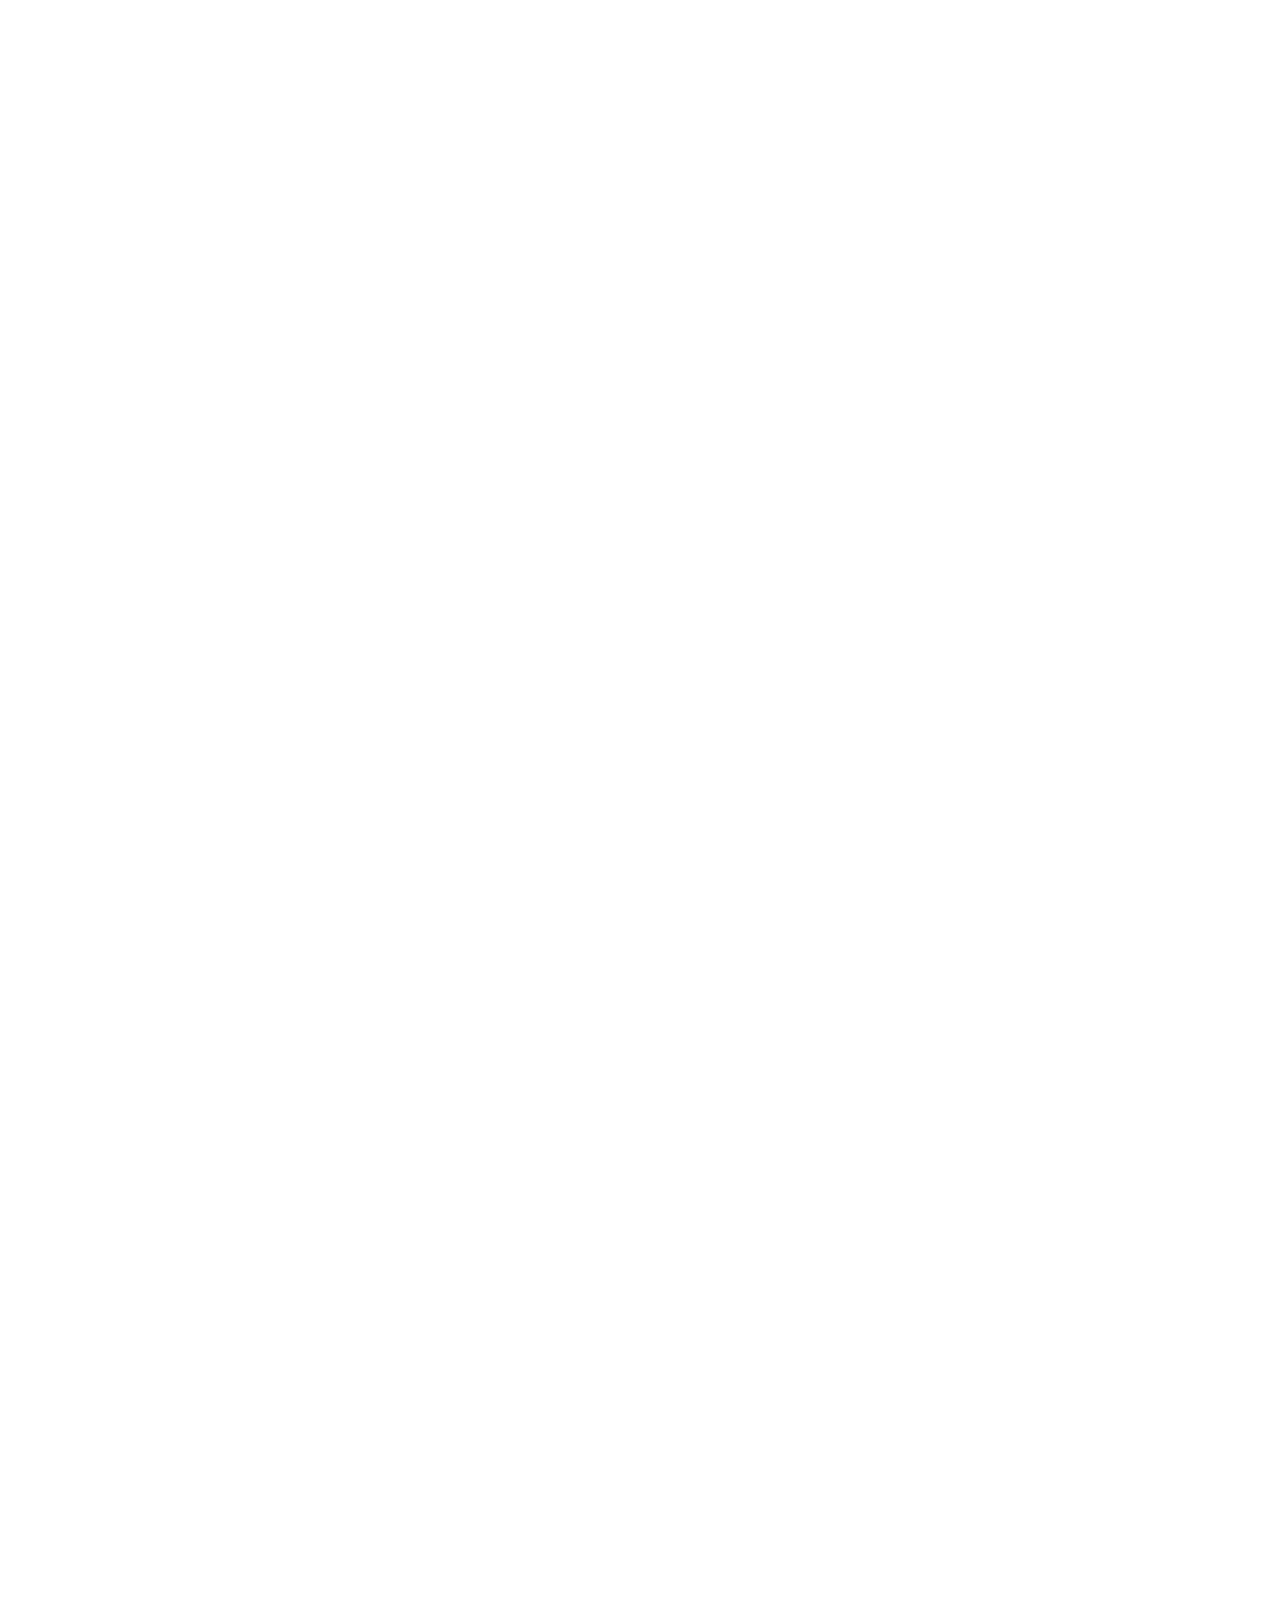
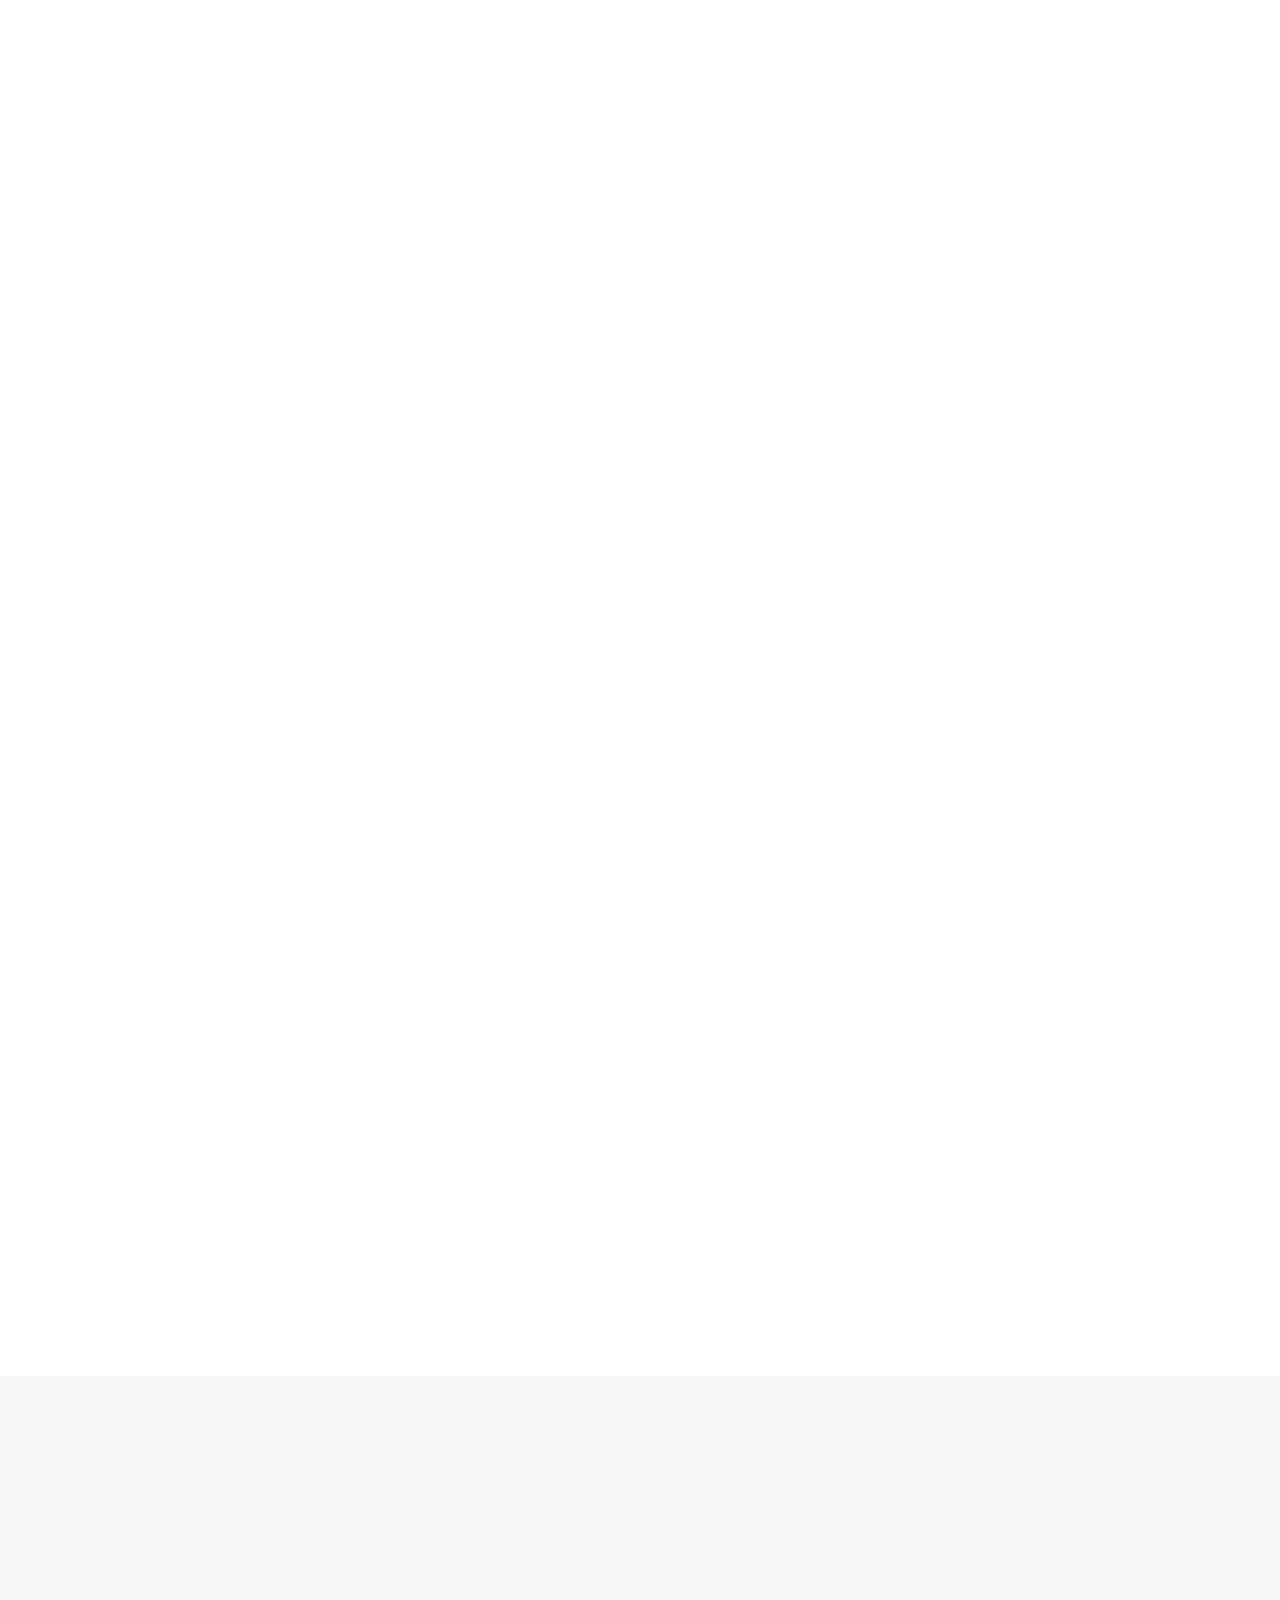
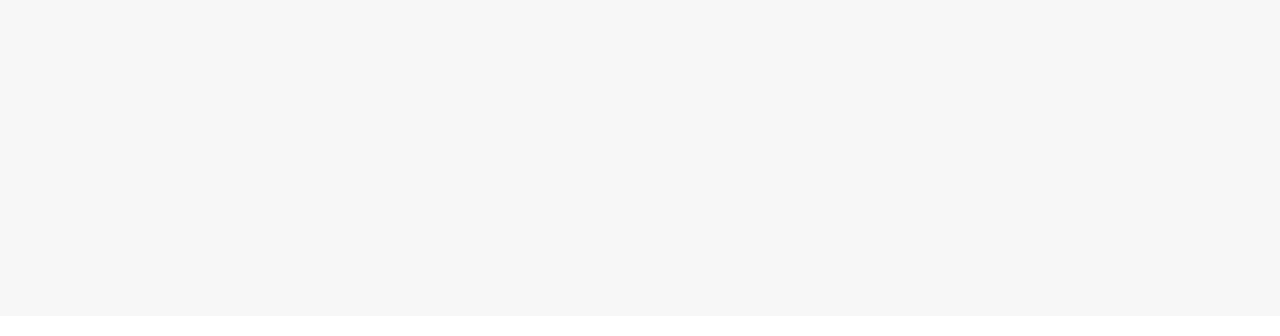
==== commit 990a0cff: "Update index (1).html" ====
--- a/index (1).html
+++ b/index (1).html
@@ -5,28 +5,20 @@
   <meta charset="UTF-8">
   <meta http-equiv="X-UA-Compatible" content="IE=edge">
   <meta name="viewport" content="width=device-width, initial-scale=1.0">
-  <title>Glowing - Reveal The Beauty of Skin</title>
-
-  <!-- 
-    - favicon
-  -->
+  <title>HappyFace - Салоны массажных услуг</title>
+
+  
   <link rel="shortcut icon" href="./favicon.svg" type="image/svg+xml">
 
-  <!-- 
-    - custom css link
-  -->
-  <link rel="stylesheet" href="./assets/css/style.css">
-
-  <!-- 
-    - google font link
-  -->
+  
+  <link rel="stylesheet" href="style.css">
+
+  
   <link rel="preconnect" href="https://fonts.googleapis.com">
   <link rel="preconnect" href="https://fonts.gstatic.com" crossorigin>
   <link href="https://fonts.googleapis.com/css2?family=Urbanist:wght@400;500;600;700;800&display=swap" rel="stylesheet">
 
-  <!-- 
-    - preload images
-  -->
+  
   <link rel="preload" as="image" href="./assets/images/logo.png">
   <link rel="preload" as="image" href="./assets/images/hero-banner-1.jpg">
   <link rel="preload" as="image" href="./assets/images/hero-banner-2.jpg">
@@ -36,17 +28,10 @@
 
 <body id="top">
 
-  <!-- 
-    - #HEADER
-  -->
+
 
   <header class="header">
 
-    <div class="alert">
-      <div class="container">
-        <p class="alert-text">Free Shipping On All U.S. Orders $50+</p>
-      </div>
-    </div>
 
     <div class="header-top" data-header>
       <div class="container">
@@ -58,7 +43,7 @@
         </button>
 
         <div class="input-wrapper">
-          <input type="search" name="search" placeholder="Search product" class="search-field">
+          <input type="search" name="search" placeholder="Поиск" class="search-field">
 
           <button class="search-submit" aria-label="search">
             <ion-icon name="search-outline" aria-hidden="true"></ion-icon>
@@ -95,15 +80,15 @@
           <ul class="navbar-list">
 
             <li>
-              <a href="#home" class="navbar-link has-after">Home</a>
+              <a href="#home" class="navbar-link has-after">О нас</a>
             </li>
 
             <li>
-              <a href="#collection" class="navbar-link has-after">Collection</a>
+              <a href="#collection" class="navbar-link has-after">Услуги</a>
             </li>
 
             <li>
-              <a href="#shop" class="navbar-link has-after">Shop</a>
+              <a href="#shop" class="navbar-link has-after">Мастера</a>
             </li>
 
             <li>
@@ -126,9 +111,7 @@
 
 
 
-  <!-- 
-    - #MOBILE NAVBAR
-  -->
+  
 
   <div class="sidebar">
     <div class="mobile-navbar" data-navbar>
@@ -146,15 +129,15 @@
       <ul class="navbar-list">
 
         <li>
-          <a href="#home" class="navbar-link" data-nav-link>Home</a>
+          <a href="#home" class="navbar-link" data-nav-link>О нас</a>
         </li>
 
         <li>
-          <a href="#collection" class="navbar-link" data-nav-link>Collection</a>
+          <a href="#collection" class="navbar-link" data-nav-link>Услуги</a>
         </li>
 
         <li>
-          <a href="#shop" class="navbar-link" data-nav-link>Shop</a>
+          <a href="#shop" class="navbar-link" data-nav-link>Мастера</a>
         </li>
 
         <li>
@@ -179,9 +162,7 @@
   <main>
     <article>
 
-      <!-- 
-        - #HERO
-      -->
+      
 
       <section class="section hero" id="home" aria-label="hero" data-section>
         <div class="container">
@@ -190,6 +171,28 @@
 
             <li class="scrollbar-item">
               <div class="hero-card has-bg-image" style="background-image: url('./assets/images/hero-banner-1.jpg')">
+
+                <div class="card-content">
+
+                  <h1 class="h1 hero-title">
+                    Салоны <br>
+                    массажных услуг
+                  </h1>
+
+                  <p class="hero-text">
+                    Массажные центры предоставляющие широкий спектр услуг, направленных на улучшение физического и психического благополучия клиентов.                  </p>
+
+                  <p class="price">Услуги от 15000 тг</p>
+
+                  <a href="#" class="btn btn-primary">Записаться</a>
+
+                </div>
+
+              </div>
+            </li>
+
+            <li class="scrollbar-item">
+              <div class="hero-card has-bg-image" style="background-image: url('./assets/images/hero-banner-2.jpg')">
 
                 <div class="card-content">
 
@@ -212,7 +215,7 @@
             </li>
 
             <li class="scrollbar-item">
-              <div class="hero-card has-bg-image" style="background-image: url('./assets/images/hero-banner-2.jpg')">
+              <div class="hero-card has-bg-image" style="background-image: url('./assets/images/hero-banner-3.jpg')">
 
                 <div class="card-content">
 
@@ -234,29 +237,6 @@
               </div>
             </li>
 
-            <li class="scrollbar-item">
-              <div class="hero-card has-bg-image" style="background-image: url('./assets/images/hero-banner-3.jpg')">
-
-                <div class="card-content">
-
-                  <h1 class="h1 hero-title">
-                    Reveal The <br>
-                    Beauty of Skin
-                  </h1>
-
-                  <p class="hero-text">
-                    Made using clean, non-toxic ingredients, our products are designed for everyone.
-                  </p>
-
-                  <p class="price">Starting at $7.99</p>
-
-                  <a href="#" class="btn btn-primary">Shop Now</a>
-
-                </div>
-
-              </div>
-            </li>
-
           </ul>
 
         </div>
@@ -266,10 +246,7 @@
 
 
 
-      <!-- 
-        - #COLLECTION
-      -->
-
+     
       <section class="section collection" id="collection" aria-label="collection" data-section>
         <div class="container">
 
@@ -338,9 +315,7 @@
 
 
 
-      <!-- 
-        - #SHOP
-      -->
+      
 
       <section class="section shop" id="shop" aria-label="shop" data-section>
         <div class="container">
@@ -1038,9 +1013,7 @@
 
 
 
-      <!-- 
-        - #BANNER
-      -->
+     
 
       <section class="section banner" aria-label="banner" data-section>
         <div class="container">
@@ -1086,9 +1059,7 @@
 
 
 
-      <!-- 
-        - #FEATURE
-      -->
+      
 
       <section class="section feature" aria-label="feature" data-section>
         <div class="container">
@@ -1154,9 +1125,7 @@
 
 
 
-      <!-- 
-        - #OFFER
-      -->
+      
 
       <section class="section offer" id="offer" aria-label="offer" data-section>
         <div class="container">
@@ -1203,9 +1172,7 @@
 
 
 
-      <!-- 
-        - #BLOG
-      -->
+      
 
       <section class="section blog" id="blog" aria-label="blog" data-section>
         <div class="container">
@@ -1289,10 +1256,7 @@
 
 
 
-  <!-- 
-    - #FOOTER
-  -->
-
+ 
   <footer class="footer" data-section>
     <div class="container">
 
@@ -1442,9 +1406,7 @@
 
 
 
-  <!-- 
-    - #BACK TO TOP
-  -->
+ 
 
   <a href="#top" class="back-top-btn" aria-label="back to top" data-back-top-btn>
     <ion-icon name="arrow-up" aria-hidden="true"></ion-icon>
@@ -1454,17 +1416,13 @@
 
 
 
-  <!-- 
-    - custom js link
-  -->
-  <script src="./assets/js/script.js" defer></script>
-
-  <!-- 
-    - ionicon link
-  -->
+  
+  <script src="script.js" defer></script>
+
+  
   <script type="module" src="https://unpkg.com/ionicons@5.5.2/dist/ionicons/ionicons.esm.js"></script>
   <script nomodule src="https://unpkg.com/ionicons@5.5.2/dist/ionicons/ionicons.js"></script>
 
 </body>
 
-</html>+</html>
--- a/style.css
+++ b/style.css
@@ -0,0 +1,1310 @@
+
+:root {
+
+  
+    --hoockers-green_20: hsl(148, 20%, 38%, 0.2);
+    --pale-spring-bud: hsl(60, 68%, 85%);
+    --hoockers-green: hsl(148, 20%, 38%);
+    --spanish-gray: hsl(0, 0%, 61%);
+    --light-gray: hsl(0, 0%, 80%);
+    --cultured-1: hsl(0, 0%, 97%);
+    --cultured-2: hsl(60, 6%, 93%);
+    --gray-web: hsl(0, 0%, 49%);
+    --white_30: hsl(0, 0%, 100%, 0.3);
+    --black_70: hsla(0, 0%, 0%, 0.7);
+    --black_50: hsla(0, 0%, 0%, 0.5);
+    --black_15: hsla(0, 0%, 0%, 0.15);
+    --black_10: hsla(0, 0%, 0%, 0.1);
+    --black_5: hsla(0, 0%, 0%, 0.05);
+    --white: hsl(0, 0%, 100%);
+    --black: hsl(0, 0%, 0%);
+  
+    
+  
+    --gradient: linear-gradient(to right, transparent 50%, var(--white_30) 100%);
+  
+    
+  
+    --ff-urbanist: 'Urbanist', sans-serif;
+  
+    --fs-1: 4.8rem;
+    --fs-2: 4rem;
+    --fs-3: 3.4rem;
+    --fs-4: 2.4rem;
+    --fs-5: 2rem;
+    --fs-6: 1.8rem;
+    --fs-7: 1.5rem;
+    --fs-8: 1.4rem;
+    --fs-9: 1.3rem;
+  
+    --fw-400: 400;
+    --fw-500: 500;
+    --fw-600: 600;
+    --fw-700: 700;
+    --fw-800: 800;
+  
+    
+  
+    --section-padding: 35px;
+  
+    
+    --shadow-1: 0 8px 16px var(--black_15);
+    --shadow-2: 0 4px 10px var(--black_5);
+  
+    
+    --radius-3: 3px;
+  
+    
+    --transition-1: 0.25s ease;
+    --transition-2: 0.5s ease;
+    --transition-3: 1s ease;
+    --cubic-in: cubic-bezier(0.51, 0.03, 0.64, 0.28);
+    --cubic-out: cubic-bezier(0.33, 0.85, 0.4, 0.96);
+  
+  }
+  
+  
+  
+  
+  
+  
+  *,
+  *::before,
+  *::after {
+    margin: 0;
+    padding: 0;
+    box-sizing: border-box;
+  }
+  
+  li { list-style: none; }
+  
+  a,
+  img,
+  span,
+  input,
+  button,
+  ion-icon { display: block; }
+  
+  a {
+    text-decoration: none;
+    color: inherit;
+  }
+  
+  img { height: auto; }
+  
+  input,
+  button {
+    background: none;
+    border: none;
+    font: inherit;
+  }
+  
+  input { width: 100%; }
+  
+  button { cursor: pointer; }
+  
+  ion-icon {
+    pointer-events: none;
+    --ionicon-stroke-width: 25px;
+  }
+  
+  html {
+    font-family: var(--ff-urbanist);
+    font-size: 10px;
+    scroll-behavior: smooth;
+  }
+  
+  body {
+    background-color: var(--white);
+    color: var(--gray-web);
+    font-size: 1.6rem;
+    font-weight: var(--fw-500);
+    line-height: 1.6;
+  }
+  
+  :focus-visible { outline-offset: 4px; }
+  
+  ::-webkit-scrollbar {
+    width: 10px;
+    height: 5px;
+  }
+  
+  ::-webkit-scrollbar-track { background-color: hsl(0, 0%, 95%); }
+  
+  ::-webkit-scrollbar-thumb { background-color: hsl(0, 0%, 80%); }
+  
+  ::-webkit-scrollbar-thumb:hover { background-color: hsl(0, 0%, 70%); }
+  
+  
+  
+  
+
+  .container { padding-inline: 15px; }
+  
+  .section { padding-block: var(--section-padding); }
+  
+  .has-bg-image {
+    background-repeat: no-repeat;
+    background-size: cover;
+    background-position: center;
+  }
+  
+  .h1,
+  .h2,
+  .h3,
+  .h2-large {
+    color: var(--black);
+    font-weight: var(--fw-600);
+    line-height: 1.3;
+  }
+  
+  .h1 {
+    font-size: var(--fs-1);
+    line-height: 1.2;
+  }
+  
+  .h2 { font-size: var(--fs-3); }
+  
+  .h2-large { font-size: var(--fs-2); }
+  
+  .h3 { font-size: var(--fs-4); }
+  
+  .btn {
+    font-weight: var(--fw-600);
+    max-width: max-content;
+    padding: 10px 30px;
+    border-radius: var(--radius-3);
+    transition: var(--transition-1);
+  }
+  
+  .btn-primary,
+  .btn-secondary:is(:hover, :focus) {
+    background-color: var(--black);
+    color: var(--white);
+  }
+  
+  .btn-primary:is(:hover, :focus) { background-color: var(--hoockers-green); }
+  
+  .btn-secondary {
+    background-color: var(--white);
+    color: var(--black);
+    box-shadow: var(--shadow-2);
+  }
+  
+  .has-scrollbar {
+    display: flex;
+    gap: 15px;
+    overflow-x: auto;
+    padding-block-end: 15px;
+    margin-block-end: -15px;
+    scroll-snap-type: inline mandatory;
+  }
+  
+  .scrollbar-item {
+    min-width: 100%;
+    scroll-snap-align: start;
+  }
+  
+  .has-scrollbar::-webkit-scrollbar-track,
+  .has-scrollbar::-webkit-scrollbar-thumb { background-color: transparent; }
+  
+  .has-scrollbar:is(:hover, :focus-within)::-webkit-scrollbar-track {
+    background-color: hsl(0, 0%, 98%);
+  }
+  
+  .has-scrollbar:is(:hover, :focus-within)::-webkit-scrollbar-thumb {
+    background-color: hsl(0, 0%, 70%);
+  }
+  
+  .has-before,
+  .has-after {
+    position: relative;
+    z-index: 1;
+  }
+  
+  .has-before::before,
+  .has-after::after {
+    content: "";
+    position: absolute;
+  }
+  
+  .hover\:shine { overflow: hidden; }
+  
+  .hover\:shine .has-bg-image {
+    position: absolute;
+    top: 0;
+    right: 0;
+    bottom: 0;
+    left: 0;
+    z-index: -1;
+    transition: var(--transition-2);
+  }
+  
+  .hover\:shine:is(:hover, :focus) .has-bg-image { transform: scale(1.15); }
+  
+  .hover\:shine::before {
+    top: 0;
+    left: -140%;
+    bottom: 0;
+    width: 100%;
+    background-image: var(--gradient);
+    transform: skewX(-25deg);
+    transition: var(--transition-2);
+    z-index: 1;
+  }
+  
+  .hover\:shine:is(:hover, :focus-within)::before { animation: shine 1s ease forwards; }
+  
+  @keyframes shine {
+    0% { transform: skewX(-25deg) translateX(0); }
+    100% { transform: skewX(-25deg) translateX(250%); }
+  }
+  
+  .btn-link {
+    color: var(--black);
+    font-weight: var(--fw-600);
+    display: flex;
+    align-items: center;
+    gap: 3px;
+    transition: var(--transition-1);
+  }
+  
+  .img-holder {
+    aspect-ratio: var(--width) / var(--height);
+    background-color: var(--light-gray);
+  }
+  
+  .img-cover {
+    width: 100%;
+    height: 100%;
+    object-fit: cover;
+  }
+  
+  .badge {
+    max-width: max-content;
+    background-color: var(--hoockers-green);
+    color: var(--white);
+    font-weight: var(--fw-700);
+    padding-inline: 12px;
+    border-radius: var(--radius-3);
+  }
+  
+  .flex-list {
+    display: flex;
+    flex-wrap: wrap;
+    justify-content: center;
+    align-items: center;
+    gap: 30px;
+  }
+  
+  .w-100 { width: 100%; }
+  
+  [data-section] > * {
+    transform: translateY(100px);
+    opacity: 0;
+    transition: var(--transition-3);
+  }
+  
+  [data-section].active > * {
+    transform: translateY(0);
+    opacity: 1;
+  }
+  
+  
+  
+  
+  
+  
+  .header .input-wrapper,
+  .header-action-btn:not(:first-child),
+  .navbar { display: none; }
+  
+  .header {
+    position: relative;
+    padding-block-end: 80px;
+  }
+  
+  .alert {
+    background-color: var(--pale-spring-bud);
+    color: var(--black);
+    font-size: var(--fs-7);
+    text-transform: uppercase;
+    font-weight: var(--fw-700);
+    letter-spacing: 2px;
+    text-align: center;
+    padding-block: 15px;
+  }
+  
+  .header-top {
+    position: absolute;
+    bottom: 0;
+    left: 0;
+    width: 100%;
+    background-color: var(--white);
+    padding-block: 26px;
+    z-index: 4;
+  }
+  
+  .header-top.active {
+    position: fixed;
+    top: -80px;
+    bottom: auto;
+    box-shadow: var(--shadow-1);
+    transform: translateY(100%);
+    transition: var(--transition-2);
+  }
+  
+  .header-top.header-hide {
+    box-shadow: none;
+    transform: translateY(0);
+  }
+  
+  .header-top .container {
+    display: flex;
+    justify-content: space-between;
+    align-items: center;
+    gap: 20px;
+  }
+  
+  .nav-open-btn {
+    width: 26px;
+    display: grid;
+    gap: 6px;
+    padding-block: 5px;
+  }
+  
+  .nav-open-btn .line {
+    height: 2px;
+    background-color: var(--black);
+  }
+  
+  .nav-open-btn .line-1 { width: 15px; }
+  
+  .nav-open-btn .line-3 { width: 18px; }
+  
+  .header-action-btn {
+    font-size: 28px;
+    transition: var(--transition-1);
+  }
+  
+  .header-action-btn:is(:hover, :focus) { color: var(--black_70); }
+  
+  
+  
+  
+  
+  .sidebar { z-index: 5; }
+  
+  .mobile-navbar {
+    background-color: var(--white);
+    position: fixed;
+    top: 0;
+    left: 0;
+    bottom: 0;
+    max-width: 350px;
+    width: 100%;
+    padding: 25px 40px;
+    z-index: 6;
+    transform: translateX(-100%);
+    visibility: hidden;
+    transition: 0.25s var(--cubic-in);
+  }
+  
+  .mobile-navbar.active {
+    visibility: visible;
+    transform: translateX(0);
+    transition: 0.4s var(--cubic-out);
+  }
+  
+  .mobile-navbar .wrapper {
+    display: flex;
+    justify-content: space-between;
+    align-items: center;
+    margin-block-end: 55px;
+  }
+  
+  .nav-close-btn {
+    font-size: 28px;
+    color: var(--hoockers-green);
+  }
+  
+  .nav-close-btn ion-icon { --ionicon-stroke-width: 40px; }
+  
+  .mobile-navbar .navbar-link {
+    color: var(--black);
+    font-size: var(--fs-8);
+    text-transform: uppercase;
+    font-weight: var(--fw-600);
+    letter-spacing: 1px;
+    padding-block: 5px;
+    transition: var(--transition-1);
+  }
+  
+  .mobile-navbar .navbar-link:is(:hover, :focus) { color: var(--hoockers-green); }
+  
+  .overlay {
+    background-color: transparent;
+    position: fixed;
+    top: 0;
+    right: 0;
+    bottom: 0;
+    left: 0;
+    z-index: 5;
+    pointer-events: none;
+    transition: var(--transition-1);
+  }
+  
+  .overlay.active {
+    background-color: var(--black_50);
+    pointer-events: all;
+  }
+  
+  
+  
+  
+  
+  
+  
+
+  
+  .hero { padding-block-start: 0; }
+  
+  .hero-card {
+    background-color: var(--light-gray);
+    padding: 100px 15px;
+    background-position: 40%;
+  }
+  
+  .hero-text {
+    font-size: var(--fs-6);
+    margin-block: 16px 30px;
+  }
+  
+  .hero .price {
+    color: var(--black);
+    font-size: var(--fs-5);
+    font-weight: var(--fw-600);
+    margin-block-end: 20px;
+  }
+  
+  .hero .scrollbar-item { min-width: 100%; }
+  
+  
+  
+  
+  
+  
+
+
+  .collection { padding-block-start: 0; }
+  
+  .collection-list {
+    display: grid;
+    gap: 15px;
+  }
+  
+  .collection-card {
+    background-color: var(--light-gray);
+    min-height: 400px;
+    padding: 40px;
+    padding-block-end: 30px;
+    display: flex;
+    flex-direction: column;
+  }
+  
+  .collection-card .card-title { margin-block-end: 12px; }
+  
+  .collection-card .card-text {
+    color: var(--black);
+    font-size: var(--fs-6);
+    font-weight: var(--fw-600);
+    margin-block-end: auto;
+  }
+  
+  
+  
+  
+  
+  
+
+
+  
+  .shop .title-wrapper {
+    display: flex;
+    flex-wrap: wrap;
+    justify-content: space-between;
+    align-items: center;
+    gap: 18px;
+    margin-block-end: 50px;
+  }
+  
+  .shop .btn-link:is(:hover, :focus) { color: var(--hoockers-green); }
+  
+  .shop-card .card-banner {
+    position: relative;
+    overflow: hidden;
+  }
+  
+  .shop-card .badge {
+    position: absolute;
+    top: 20px;
+    left: 20px;
+  }
+  
+  .shop-card .card-actions {
+    position: absolute;
+    top: 50%;
+    right: 0;
+    transform: translate(0, -50%);
+    display: grid;
+    gap: 10px;
+    opacity: 0;
+    transition: var(--transition-2);
+  }
+  
+  .shop-card .action-btn {
+    background-color: var(--white);
+    font-size: 24px;
+    padding: 12px;
+    border-radius: 50%;
+    transition: var(--transition-1);
+  }
+  
+  .shop-card .action-btn:is(:hover, :focus) {
+    background-color: var(--black);
+    color: var(--white);
+  }
+  
+  .shop-card:is(:hover, :focus-within) .card-actions {
+    opacity: 1;
+    transform: translate(-20px, -50%);
+  }
+  
+  .shop-card .card-content {
+    padding-block: 20px;
+    text-align: center;
+  }
+  
+  .shop-card :is(.price, .card-rating, .rating-wrapper) {
+    display: flex;
+    justify-content: center;
+    align-items: center;
+    gap: 5px;
+  }
+  
+  .shop-card .del {
+    font-size: var(--fs-9);
+    font-weight: var(--fw-400);
+  }
+  
+  .shop-card .price .span {
+    color: var(--black);
+    font-weight: var(--fw-700);
+  }
+  
+  .shop-card .card-title {
+    color: var(--black);
+    font-size: var(--fs-7);
+    font-weight: var(--fw-500);
+    margin-block-end: 8px;
+    transition: var(--transition-1);
+  }
+  
+  .shop-card .card-title:is(:hover, :focus) {
+    text-decoration: underline;
+    color: var(--hoockers-green);
+  }
+  
+  .shop-card .rating-wrapper {
+    gap: 2px;
+    color: var(--hoockers-green);
+    font-size: 15px;
+  }
+  
+  .shop-card .rating-text {
+    font-size: var(--fs-8);
+    font-weight: var(--fw-400);
+    line-height: 1;
+  }
+  
+  
+  
+  
+  
+  
+
+
+  
+  .banner-list {
+    display: grid;
+    gap: 30px;
+  }
+  
+  .banner-card {
+    min-height: 420px;
+    padding: 30px;
+  }
+  
+  .banner-card .card-subtitle {
+    color: var(--black);
+    font-size: var(--fs-6);
+    font-weight: var(--fw-600);
+    text-transform: uppercase;
+    letter-spacing: 2px;
+  }
+  
+  .banner-card :is(.card-subtitle, .card-title) { text-shadow: 0 0 2px var(--cultured-2); }
+  
+  .banner-card-1 .card-title { margin-block: 10px 30px; }
+  
+  .banner-card .card-text {
+    color: var(--black);
+    font-size: var(--fs-7);
+    margin-block: 10px 25px;
+  }
+  
+  
+  
+  
+  
+  
+
+
+  
+  .feature { text-align: center; }
+  
+  .feature .section-title { margin-block-end: 40px; }
+  
+  .feature-card .card-icon {
+    width: 100px;
+    margin-inline: auto;
+  }
+  
+  .feature-card .card-title { margin-block: 35px 15px; }
+  
+  .feature-card .card-text { font-size: var(--fs-7); }
+  
+  
+  
+  
+  
+  
+
+
+  
+  .offer-banner {
+    display: grid;
+    grid-template-columns: 0.7fr 1fr;
+    align-items: center;
+    gap: 30px;
+    margin-block-end: 60px;
+  }
+  
+  .offer-subtitle {
+    font-size: var(--fs-7);
+    display: flex;
+    align-items: center;
+    gap: 10px;
+  }
+  
+  .offer-subtitle .span {
+    color: var(--black);
+    text-transform: uppercase;
+    font-weight: var(--fw-600);
+    letter-spacing: 2px;
+  }
+  
+  .offer .badge { font-weight: var(--fw-500); }
+  
+  .offer .section-title { margin-block: 20px 8px; }
+  
+  .offer .section-text { font-size: var(--fs-6); }
+  
+  .offer .countdown {
+    color: var(--hoockers-green);
+    font-size: var(--fs-2);
+    line-height: 1;
+    display: flex;
+    margin-block: 20px 40px;
+  }
+  
+  .offer .time:not(:last-child)::after {
+    content: ":";
+    color: var(--gray-web);
+    font-size: 3rem;
+    font-weight: var(--fw-500);
+    margin-inline: 10px;
+  }
+  
+  .offer .time {
+    display: flex;
+    align-items: center;
+  }
+  
+  
+  
+  
+  
+  
+
+
+  
+  .blog { padding-block-end: calc(var(--section-padding) * 2); }
+  
+  .blog .section-title {
+    text-align: center;
+    margin-block-end: 40px;
+  }
+  
+  .blog-card .card-banner img { transition: var(--transition-2); }
+  
+  .blog-card:is(:hover, :focus-within) .card-banner img { transform: scale(1.2); }
+  
+  .blog-card .card-title {
+    text-align: center;
+    margin-block: 30px 20px;
+    transition: var(--transition-1);
+  }
+  
+  .blog-card .card-title:is(:hover, :focus) { color: var(--hoockers-green); }
+  
+  .blog-card .btn-link { justify-content: center; }
+  
+  
+  
+  
+  
+  
+
+
+  
+  .footer .logo { display: none; }
+  
+  .footer {
+    background-color: var(--cultured-1);
+    padding-block: 70px;
+  }
+  
+  .footer-top {
+    display: grid;
+    gap: 40px;
+    margin-block-end: 60px;
+  }
+  
+  .footer-list-title {
+    color: var(--black);
+    font-size: var(--fs-5);
+    font-weight: var(--fw-600);
+    margin-block-end: 10px;
+  }
+  
+  .footer-list-text { font-size: var(--fs-8); }
+  
+  .footer-list-text .link {
+    display: inline-block;
+    color: var(--black);
+    font-weight: var(--fw-600);
+    text-decoration: underline;
+    transition: var(--transition-1);
+  }
+  
+  .footer-list-text .link:is(:hover, :focus) { color: var(--hoockers-green); }
+  
+  .footer-list-text.bold {
+    color: var(--black);
+    font-weight: var(--fw-800);
+    margin-block: 15px 2px;
+  }
+  
+  .footer-link {
+    font-size: var(--fs-7);
+    padding-block: 5px;
+  }
+  
+  .footer-link:is(:hover, :focus) { text-decoration: underline; }
+  
+  .newsletter-title {
+    color: var(--black);
+    font-size: var(--fs-3);
+    font-weight: var(--fw-600);
+    line-height: 1.3;
+  }
+  
+  .newsletter-text {
+    font-size: var(--fs-7);
+    line-height: 2;
+    margin-block: 10px 35px;
+  }
+  
+  .newsletter-form { position: relative; }
+  
+  .email-field {
+    background-color: var(--white);
+    font-size: var(--fs-7);
+    padding: 12px 18px;
+    padding-inline-end: 145px;
+    border: 1px solid var(--hoockers-green_20);
+    border-radius: var(--radius-3);
+    outline: none;
+    transition: var(--transition-1);
+  }
+  
+  .email-field::placeholder { color: var(--spanish-gray); }
+  
+  .email-field:focus { border-color: var(--black); }
+  
+  .newsletter-form .btn {
+    position: absolute;
+    top: 0;
+    right: 0;
+    bottom: 0;
+  }
+  
+  .copyright { font-size: var(--fs-7); }
+  
+  .footer-bottom .wrapper {
+    display: flex;
+    flex-wrap: wrap;
+    justify-content: flex-start;
+    align-items: center;
+    gap: 15px;
+    margin-block-end: 20px;
+  }
+  
+  .social-list {
+    display: flex;
+    gap: 20px;
+  }
+  
+  .social-link {
+    color: var(--black);
+    font-size: 18px;
+    transition: var(--transition-1);
+  }
+  
+  .social-link:is(:hover, :focus) { color: var(--hoockers-green); }
+  
+  .footer-bottom > img { max-width: max-content; }
+  
+  
+  
+  
+  
+  
+
+
+  
+  .back-top-btn {
+    position: fixed;
+    bottom: 20px;
+    right: 30px;
+    background-color: var(--white);
+    color: var(--hoockers-green);
+    font-size: 22px;
+    padding: 13px;
+    border-radius: 50%;
+    box-shadow: var(--shadow-1);
+    z-index: 4;
+    opacity: 0;
+    visibility: hidden;
+    transition: var(--transition-1);
+  }
+  
+  .back-top-btn:is(:hover, :focus) {
+    background-color: var(--hoockers-green);
+    color: var(--white);
+  }
+  
+  .back-top-btn.active {
+    opacity: 1;
+    visibility: visible;
+    transform: translateY(-10px);
+  }
+  
+  
+  
+  
+  
+  
+
+
+  
+  @media (min-width: 575px) {
+  
+    
+    
+    .container {
+      max-width: 540px;
+      width: 100%;
+      margin-inline: auto;
+    }
+  
+    :is(.header, .hero) .container { max-width: unset; }
+  
+    .has-scrollbar { gap: 30px; }
+  
+    .scrollbar-item { min-width: calc(50% - 15px); }
+  
+  
+  
+    
+    
+
+  
+    .alert { padding-block: 8px; }
+  
+    .header-top .container { padding-inline: 30px; }
+  
+  
+  
+    
+    
+
+  
+    .hero-card { padding-inline: 70px; }
+  
+    .hero-text { max-width: 30ch; }
+  
+  
+  
+    
+  
+    .banner-card .card-text { max-width: 30ch; }
+  
+  
+  
+    
+  
+    .offer .countdown { --fs-2: 4.8rem; }
+  
+    .offer .countdown .time:not(:last-child)::after { margin-inline: 20px; }
+  
+  }
+  
+  
+  
+  
+  
+  
+  
+  @media (min-width: 768px) {
+  
+    
+
+    :root {
+  
+      
+  
+      --fs-1: 5.6rem;
+  
+    }
+  
+  
+  
+    
+  
+    .container { max-width: 730px; }
+  
+    .flex-item { max-width: calc(50% - 15px); }
+  
+  
+  
+    
+    .collection-card { min-height: 450px; }
+  
+  
+  
+    
+  
+    .banner-list { grid-template-columns: 1fr 0.7fr; }
+  
+    .banner-card { padding: 50px; }
+  
+  
+  
+    
+
+  
+    .offer .section-text { max-width: 45ch; }
+  
+  
+  
+    
+
+  
+    .footer-top { grid-template-columns: repeat(3, 1fr); }
+  
+    .footer-list:last-child { grid-column: 1 / 4; }
+  
+    .footer-bottom {
+      display: flex;
+      justify-content: space-between;
+      align-items: center;
+    }
+  
+    .footer-bottom .wrapper { margin-block-end: 0; }
+  
+  }
+  
+  
+  
+  
+  
+  
+
+  
+  @media (min-width: 992px) {
+  
+    
+    :root {
+  
+      
+  
+      --section-padding: 50px;
+  
+    }
+  
+  
+  
+    
+    .container { max-width: 960px; }
+  
+    .scrollbar-item { min-width: calc(33.33% - 20px); }
+  
+    .flex-item { max-width: calc(33.33% - 20px); }
+  
+  
+  
+    
+  
+    .collection-list {
+      grid-template-columns: repeat(3, 1fr);
+      gap: 30px;
+    }
+  
+  
+  
+    
+  
+    .banner-list { grid-template-columns: 1fr 0.5fr; }
+  
+  
+  
+    
+
+    .offer .container {
+      display: grid;
+      grid-template-columns: 1fr 0.7fr;
+      align-items: center;
+      gap: 30px;
+    }
+  
+    .offer-banner { margin-block-end: 0; }
+  
+  
+  
+    
+    .footer .logo { display: block; }
+  
+    .footer { padding-block: 100px 80px; }
+  
+    .footer-top {
+      grid-template-columns: 0.4fr 0.4fr 0.4fr 1fr;
+      margin-block-end: 120px;
+    }
+  
+    .footer-list:last-child { grid-column: auto; }
+  
+    .footer .logo img { width: 190px; }
+  
+  }
+  
+  
+  
+  
+  
+  
+  
+  @media (min-width: 1200px) {
+  
+    
+  
+    .container { max-width: 1300px; }
+  
+    .scrollbar-item { min-width: calc(20% - 24px); }
+  
+  
+  
+    
+
+  
+    .header .input-wrapper,
+    .header-action-btn:not(:first-child),
+    .navbar { display: block; }
+  
+    .nav-open-btn { display: none; }
+  
+    .header {
+      padding-block-end: 60px;
+      margin-block-end: 10px;
+    }
+  
+    .header-top {
+      position: unset;
+      padding-block: 24px 0;
+    }
+  
+    .header-top:is(.active, .header-hide) { all: unset; }
+  
+    .header-top .container { flex-wrap: wrap; }
+  
+    .search-field {
+      width: 270;
+      font-size: var(--fs-7);
+      border: 2px solid var(--hoockers-green_20);
+      border-radius: var(--radius-3);
+      padding: 10px 20px;
+      padding-inline-end: 40px;
+      outline: none;
+      transition: var(--transition-1);
+    }
+  
+    .search-field::placeholder { color: var(--spanish-gray); }
+  
+    .search-field:focus { border-color: var(--black); }
+  
+    .header .input-wrapper { position: relative; }
+  
+    .header .search-submit {
+      position: absolute;
+      top: 50%;
+      right: 15px;
+      transform: translateY(-50%);
+      font-size: 22px;
+    }
+  
+    .header .search-submit ion-icon { --ionicon-stroke-width: 40px; }
+  
+    .header .logo { margin-inline-end: 60px; }
+  
+    .header-actions {
+      display: flex;
+      align-items: center;
+      gap: 40px;
+    }
+  
+    .header-action-btn { position: relative; }
+  
+    .header-action-btn .btn-badge {
+      position: absolute;
+      top: 0;
+      right: -10px;
+      background-color: var(--black);
+      color: var(--white);
+      font-size: var(--fs-9);
+      min-width: 18px;
+      height: 18px;
+      line-height: 1.4;
+      border-radius: 20px;
+    }
+  
+    .header-action-btn:last-child {
+      display: flex;
+      align-items: center;
+      gap: 10px;
+    }
+  
+    .header-action-btn .btn-text {
+      font-size: var(--fs-7);
+      font-weight: var(--fw-700);
+      margin-block-start: 3px;
+    }
+  
+    .navbar {
+      position: absolute;
+      bottom: 0;
+      left: 0;
+      width: 100%;
+      background-color: var(--white);
+      padding-block: 18px;
+      z-index: 4;
+    }
+  
+    .navbar .navbar-list {
+      display: flex;
+      justify-content: center;
+      gap: 45px;
+    }
+  
+    .navbar .navbar-link {
+      color: var(--black);
+      font-size: var(--fs-7);
+      font-weight: var(--fw-600);
+    }
+  
+    .navbar .navbar-link::after {
+      bottom: 0;
+      left: 0;
+      width: 100%;
+      height: 1px;
+      background-color: var(--black);
+      transition: var(--transition-1);
+      transform: scaleX(0);
+      transform-origin: left;
+    }
+  
+    .navbar .navbar-link:is(:hover, :focus)::after {
+      transform: scaleX(1);
+    }
+  
+    .header-top.active .navbar {
+      position: fixed;
+      top: -80px;
+      bottom: auto;
+      padding-block: 28px;
+      box-shadow: var(--shadow-1);
+      transform: translateY(100%);
+      transition: var(--transition-2);
+    }
+  
+    .header-top.header-hide .navbar {
+      box-shadow: none;
+      transform: translateY(0);
+    }
+  
+  
+  
+    
+
+  
+    .hero-card { padding: 120px 100px; }
+  
+    .hero-text { max-width: 40ch; }
+  
+  
+  
+    
+
+  
+    .banner-card-1 .card-title { max-width: 15ch; }
+  
+  
+  
+    
+    .feature .section-title { margin-block-end: 60px; }
+  
+    .feature .flex-list {
+      gap: 100px;
+      padding-inline: 50px;
+    }
+  
+    .feature .flex-item { max-width: calc(33.33% - 66.66px); }
+  
+  
+  
+    
+    
+  
+    .offer .container { gap: 120px; }
+  
+  }